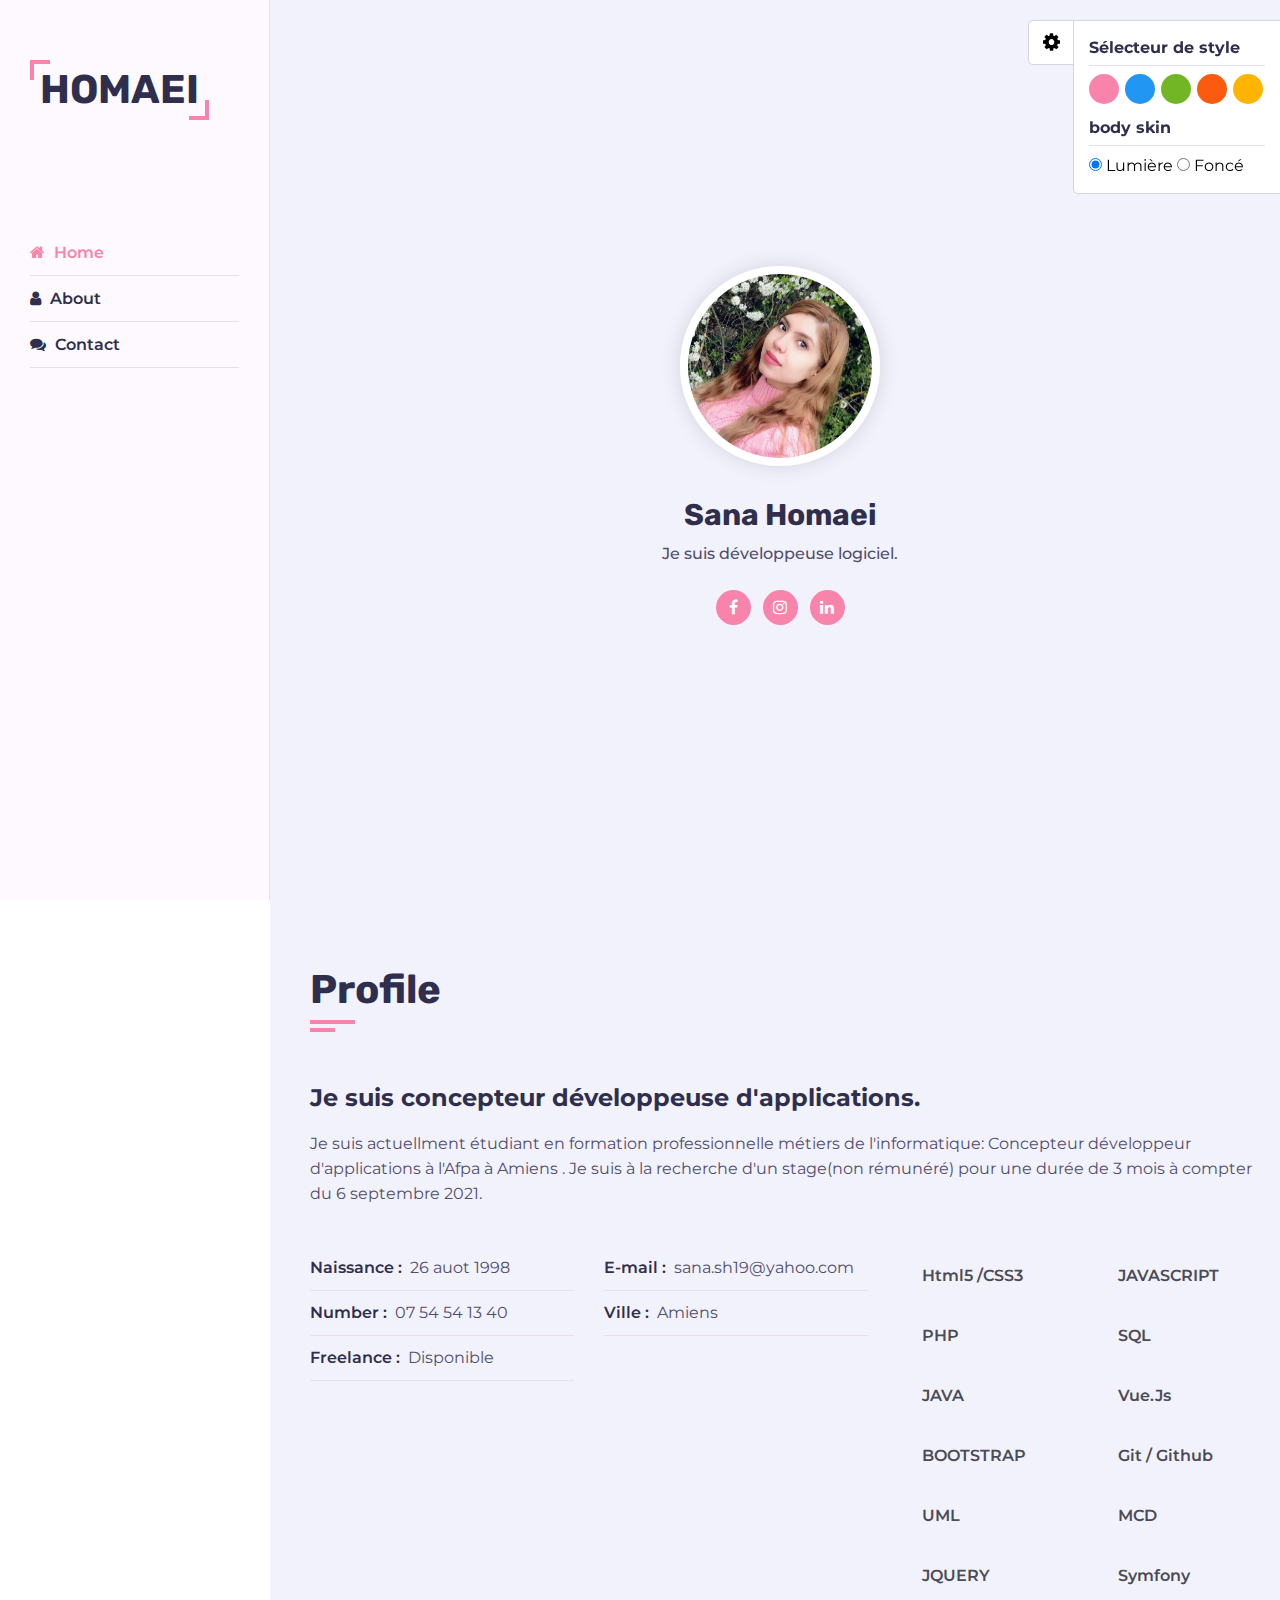
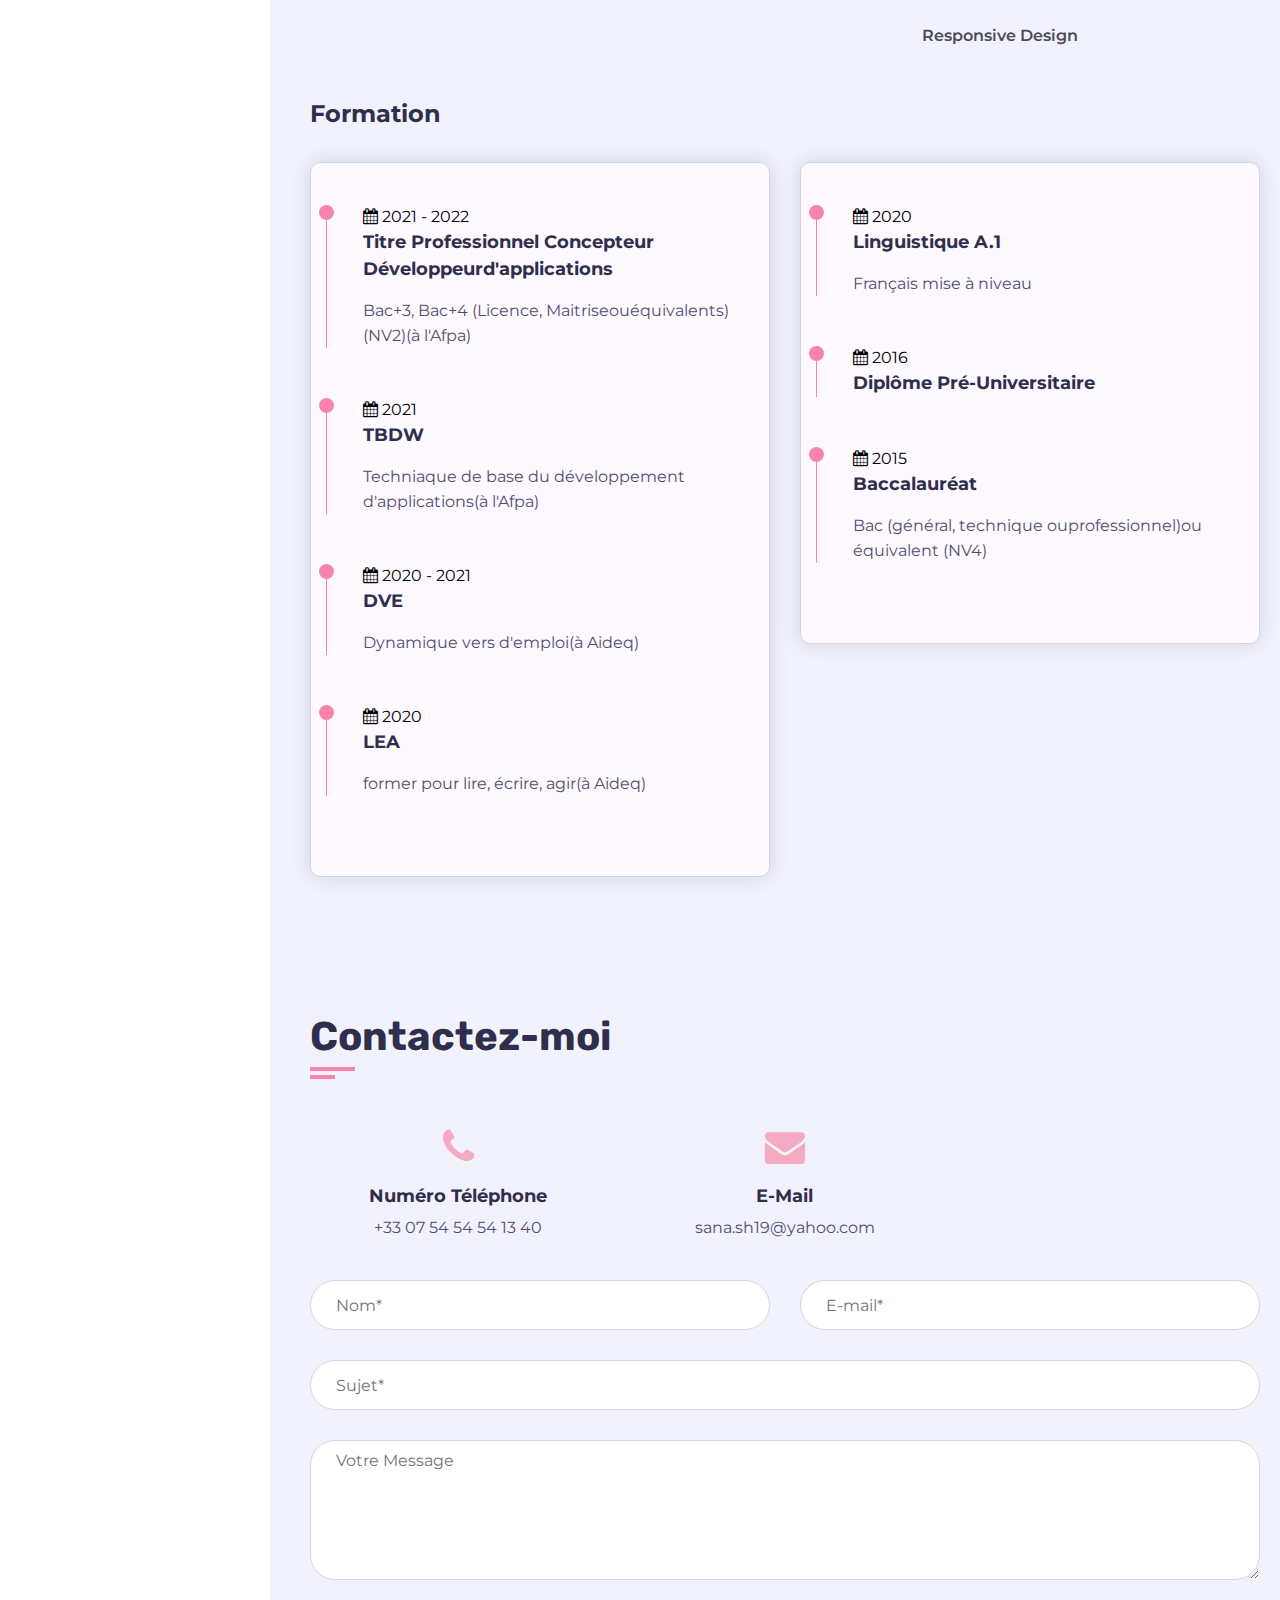
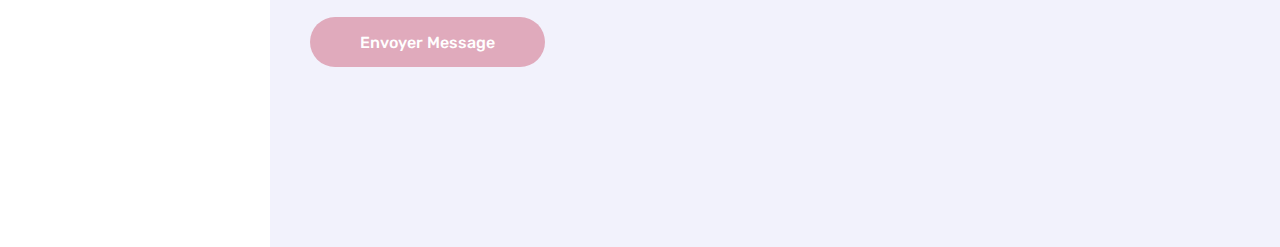
==== CV ONline 2/index.html @ bbbfe4b2 "update cv online2" ====
<!DOCTYPE html>
<html lang="fr">
  <head>
    <meta charset="UTF-8">
    <meta http-equiv="X-UA-Compatible" content="IE=edge" >
    <meta name="viewport" content="width=device-width, initial-scale=1" >

    <!-- template css files-->
    <link rel="stylesheet" href="css/style.css" type="text/css" >
    <link rel="stylesheet" href="css/colors/pink.css" type="text/css" >

     <!-- live style switchers -->
     <link rel="stylesheet" class="alternate-style" href="css/colors/pink.css" title="pink" type="text/css" disabled>
     <link rel="stylesheet" class="alternate-style" href="css/colors/blue.css" title="blue" type="text/css" disabled>
     <link rel="stylesheet" class="alternate-style" href="css/colors/green.css" title="green" type="text/css" disabled >
     <link rel="stylesheet" class="alternate-style" href="css/colors/orange.css" title="orange" type="text/css" disabled>
     <link rel="stylesheet" class="alternate-style" href="css/colors/yellow.css" title="yellow" type="text/css" disabled>
     <link rel="stylesheet" href="css/styleSwitcher.css" type="text/css" >

    <title>CV online sana homaei</title>
  </head>
  <body>
    <!--main container-->
    <div class="main-container">

      <!--Aside-->
      <div class="aside">

        <!--logo-->
        <div class="logo">
          <a href="#">HOMAEI</a>
        </div>

        <div class="nav-toggler">
          <span></span>
        </div>
        <!--navbar-->
        <ul class="nav">
          <li>
            <a href="#" class="active"><i class="fa fa-home"></i> Home</a>
          </li>
          <li>
            <a href="#"><i class="fa fa-user"></i> About</a>
          </li>
          
          
          <li>
            <a href="#"><i class="fa fa-comments"></i> contact</a>
          </li>
        </ul>
      </div>
      <!--End Aside-->
      <!-- main content -->
      <div class="main-content">
        <!--home section-->
        <section class="home section">
          <div class="container">
            <div class="intro">
              <img
                src="img/photo.sana.jpg"
                alt="profile"
                class="shadow-dark"
              />
              <h1>Sana Homaei</h1>
              <p>Je suis développeuse logiciel.</p>
              <div class="social-links">
                <a href="https://www.facebook.com/sana.hm.3150" target="_blank"  title="facebook"><i class="fa fa-facebook"></i></a>
                <a href="https://www.instagram.com/sanaaa.hm/"  target="_blank" title="instagram"><i class="fa fa-instagram"></i></a>
                <a href="http://linkedin.com/in/sana-homaei" target="_blank" title="linkdin"><i class="fa fa-linkedin"></i></a>

               

              </div>
            </div>
          </div>
        </section>
        <!--home section-->
        <!--about section-->
        <section class="about section">
          <div class="container">
            <div class="row">
              <div class="section-title padd-15">
                <h2>Profile</h2>
              </div>
            </div>
            <div class="row">
              <div class="about-content padd-15">
                <div class="row">
                  <div class="about-text padd-15">
                    <h3>Je suis concepteur développeuse d'applications.</h3>
                    <p>
                      Je suis actuellment étudiant en formation professionnelle
                      métiers de l'informatique: Concepteur développeur d'applications à l'Afpa à
                      Amiens . Je suis à la recherche d'un stage(non rémunéré)
                      pour une durée de 3 mois à compter du 6 septembre 2021.
                    </p>
                  </div>
                </div>
                <div class="row">
                  <div class="personal-info padd-15">
                    <div class="row">
                      <div class="info-item padd-15">
                        <p>Naissance : <span> 26 auot 1998</span></p>
                      </div>
                      <div class="info-item padd-15">
                        <p>E-mail : <span> sana.sh19@yahoo.com </span></p>
                      </div>
                      <div class="info-item padd-15">
                        <p>Number : <span> 07 54 54 13 40</span></p>
                      </div>
                      <div class="info-item padd-15">
                        <p>Ville : <span> Amiens</span></p>
                      </div>
                      <div class="info-item padd-15">
                        <p>Freelance : <span> Disponible</span></p>
                      </div>
                    </div>
                  </div>

                  <div class="skills padd-15">
                    <div class="row">
                      <div class="skill-item">
                        <h4>Html5 /CSS3</h4>
                      </div>
                      <div class="skill-item">
                        <h4>JAVASCRIPT</h4>
                      </div>
                      <div class="skill-item">
                        <h4>PHP</h4>
                      </div>
                      <div class="skill-item">
                        <h4>SQL</h4>
                      </div>
                      <div class="skill-item">
                        <h4>JAVA</h4>
                      </div>
                      <div class="skill-item">
                        <h4>Vue.js</h4>
                      </div>
                      <div class="skill-item">
                        <h4>BOOTSTRAP</h4>
                      </div>
                      <div class="skill-item">
                        <h4>Git / Github</h4>
                      </div>
                      <div class="skill-item">
                        <h4>UML</h4>
                      </div>
                      <div class="skill-item">
                        <h4>MCD</h4>
                      </div>
                      <div class="skill-item">
                        <h4>JQUERY</h4>
                      </div>
                      <div class="skill-item">
                        <h4>Symfony</h4>
                      </div>
                      <div class="skill-item">
                        <h4>Responsive design</h4>
                      </div>
                    </div>
                  </div>
                </div>

        <div class="row">
                  <div class="education padd-15">
                    <h3 class="title">Formation</h3>
                    <div class="row">
                      <div class="timeline-box padd-15">
                      <div class="timeline shadow-dark">
                        <!--item-->
                        <div class="timeline-item">
                        <div class="circle-dot"></div>
                        <h6 class="timeline-date"></h6>
                        <i class="fa fa-calendar"></i> 2021 - 2022
                        <h4 class="timeline-title">Titre professionnel concepteur développeurd'applications</h4>
                        <p class="timeline-text">Bac+3, Bac+4 (Licence, Maitriseouéquivalents)(NV2)(à l'Afpa)</p>
                     </div>
                     <!--end item-->
                       <!--item-->
                       <div class="timeline-item">
                        <div class="circle-dot"></div>
                        <h6 class="timeline-date"></h6>
                        <i class="fa fa-calendar"></i> 2021
                        <h4 class="timeline-title">TBDW</h4>
                        <p class="timeline-text">Techniaque de base du développement d'applications(à l'Afpa)</p>
                     </div>
                     <!--end item-->
                       <!--item-->
                       <div class="timeline-item">
                        <div class="circle-dot"></div>
                        <h6 class="timeline-date"></h6>
                        <i class="fa fa-calendar"></i> 2020 - 2021
                        <h4 class="timeline-title">DVE</h4>
                        <p class="timeline-text">Dynamique vers d'emploi(à Aideq)</p>
                     </div>
                     <!--end item-->
                       <!--item-->
                       <div class="timeline-item">
                        <div class="circle-dot"></div>
                        <h6 class="timeline-date"></h6>
                        <i class="fa fa-calendar"></i> 2020
                        <h4 class="timeline-title">LEA</h4>
                        <p class="timeline-text">former pour lire, écrire, agir(à Aideq)</p>
                     </div>
                     <!--end item-->
                    </div>
                      </div>
                    </div>
                  </div>
                  
                    <div class="education padd-15" id="add-margin">
    
                      <div class="row">
                      <div class="timeline-box padd-15">
                         <div class="timeline shadow-dark">
                        <!--item-->
                        <div class="timeline-item">
                        <div class="circle-dot"></div>
                        <h6 class="timeline-date"></h6>
                        <i class="fa fa-calendar"></i> 2020
                        <h4 class="timeline-title">Linguistique A.1</h4>
                        <p class="timeline-text">Français mise à niveau</p>
                       </div>
                     <!--end item-->
                       <!--item-->
                       <div class="timeline-item">
                        <div class="circle-dot"></div>
                        <h6 class="timeline-date"></h6>
                        <i class="fa fa-calendar"></i> 2016
                        <h4 class="timeline-title">Diplôme Pré-universitaire</h4>
                        
                       </div>
                     <!--end item-->
                       <!--item-->
                       <div class="timeline-item">
                        <div class="circle-dot"></div>
                        <h6 class="timeline-date"></h6>
                        <i class="fa fa-calendar"></i> 2015
                        <h4 class="timeline-title">Baccalauréat</h4>
                        <p class="timeline-text">Bac (général, technique ouprofessionnel)ou équivalent (NV4)</p>
                       </div>
                     <!--end item-->
                         </div>
                     
                      </div>
                  </div>
                  </div>

        </div>
         
        </section>
        <!--about section end-->
        <!--contact section-->
        <section class="contact section">
          <div class="container">
            <div class="row">
              <div class="section-title padd-15">
                <h2>Contactez-moi</h2>
              </div>
            </div>
            <div class="row">
              <!--contact-info-item -->
              <div class="contact-info-item padd-15">
                <div class="icon"><i class="fa fa-phone"></i></div>
                <h4>Numéro téléphone</h4>
                <p>+33 07 54 54 54 13 40</p>
              </div> 
              <!--contact-info-item end-->
              <!--contact-info-item -->
              
              <div class="contact-info-item padd-15">
                <div class="icon"><i class="fa fa-envelope"></i></div>
                <h4>E-mail</h4>
                <p>sana.sh19@yahoo.com</p>
              </div> 
              <!--contact-info-item end-->
            </div>
            <!--contact form-->
              <div class="row">
                <form class="contact-form padd-15">
                  <div class="row">
                    <div class="form-item col-6 padd-15">
                      <div class="form-group">
                        <input type="text" class="form-control" placeholder="Nom*"> 
                     </div>
                  </div>
                  <div class="form-item col-6 padd-15">
                    <div class="form-group">
                      <input type="text" class="form-control" placeholder="E-mail*"> 
                   </div>
                </div>
                  </div>
                  <div class="row"> 
                    <div class="form-item col-12 padd-15">
                      <div class="form-group">
                        <input type="text" class="form-control" placeholder="Sujet*"> 
                     </div>
                  </div>
                </div>
                  <div class="row"> 
                    <div class="form-item col-12 padd-15">
                      <div class="form-group">
                        <textarea class="form-control" placeholder="Votre Message"></textarea>
                     </div>
                  </div>
                </div>
                <div class="row"> 
                  <div class="col-12 padd-15">
                    <button type="submit" class="btn">Envoyer Message</button>
                  </div>
                </div>
              </form>
           </div>
            <!--contact form end-->
          </div>

  </section>
         <!--contact section end-->

      </div>
      <!-- main content end -->

    </div>
    <!--main container-->

    <!-- live style switcher  -->
    <div class="style-switcher">
      <div class="toggle-style-switcher">
        <i class="fa fa-cog fa-spin"></i>
      </div>
      <h5>Sélecteur de style </h5>
        <ul>
          <li> <a href="javascript:void(0); " title="rose" style="background-color: rgb(248, 132, 171);" onclick="setActiveStyle('pink')"></a></li>
          <li> <a href="javascript:void(0);" title="bleu" style="background-color: #2196f3" onclick="setActiveStyle('blue');"></a></li>
          <li> <a href="javascript:void(0);" title="vert" style="background-color: #72b626" onclick="setActiveStyle('green')"></a></li>
          <li> <a href="javascript:void(0);" title="orange" style="background-color: #fa5b0f" onclick="setActiveStyle('orange')"></a></li>
          <li> <a href="javascript:void(0);" title="jaune" style="background-color: #ffb400" onclick="setActiveStyle('yellow')"></a></li>
        </ul>

        <h5>body skin</h5>
        <label>
          <input type="radio" class="body-skin" name="body-style" value="Light" checked="true">
          Lumière
        </label>

        <label>
          <input type="radio" class="body-skin" name="body-style"  value="dark">
          Foncé
        </label>
    </div>
    <!-- live style switcher end -->
  



    <!-- template JAVASCRIPT -->
    <script src="js/script.js"></script>

    <!-- live style js  -->
    <script src="js/styleSwitcher.js"></script>

  </body>
</html>
---- CV ONline 2/css/style.css ----
/*font awesome*/
@import url("https://stackpath.bootstrapcdn.com/font-awesome/4.7.0/css/font-awesome.min.css");
/*google font*/
@import url("https://fonts.googleapis.com/css?family=Montserrat:400,500,600,700&display=swap");
@import url("https://fonts.googleapis.com/css?family=Rubik:500,700,900&display=swap");

/* Gneneralstyle */
body {
  margin: 0;
  line-height: 1.5;
  font-size: 16px;
  font-family: "Montserrat", sans-serif;
  font-weight: 400;
}

* {
  margin: 0;
  padding: 0;
  outline: none;
  text-decoration: none;
  box-sizing: border-box;
}

::before,
::after {
  box-sizing: border-box;
}

input,
textarea,
select {
  font-family: "Montserrat", sans-serif;
}

.section {
  background-color: #f2f2fc;
  min-height: 100vh;
  display: block;
  padding: 0 30px;
}
.section .container {
  padding-top: 60px;
  padding-bottom: 70px;
  margin-left: 10px;
}
.section-title {
  flex: 0 0 100%;
  -ms-flex: 0 0 100%;
  max-width: 100%;
  margin-bottom: 60px;
}
.section-title h2 {
  font-size: 40px;
  color: #302e4d;
  font-family: "Rubik", sans-serif;
  font-weight: 700;
  margin: 0;
  position: relative;
}
.section-title h2::before {
  content: "";
  height: 4px;
  width: 45px;
  position: absolute;
  top: 100%;
  left: 0;
  margin-bottom: -8px;
}
.section-title h2::after {
  content: "";
  height: 4px;
  width: 25px;
  position: absolute;
  top: 100%;
  left: 0;
  margin-top: 8px;
}
.row {
  display: -ms-flexbox;
  display: flex;
  -ms-flex-wrap: wrap;
  flex-wrap: wrap;
  margin-right: -15px;
  margin-left: -15px;
  position: relative;
}

.padd-15 {
  padding-right: 15px;
  padding-left: 15px;
}
.main-content {
  padding-left: 270px;
}
.container {
  max-width: 1100px;
  width: 100%;
  margin: auto;
}
.shadow-dark {
  -webkit-box-shadow: 0 0 20px rgb(48, 46, 77, 0.15);
  box-shadow: 0 0 20px rgb(48, 46, 77, 0.15);
}
.hidden {
  display: none !important;
}
/* Aside */
.aside {
  width: 270px;
  background-color: #fdf9ff;
  position: fixed;
  height: 100%;
  left: 0;
  top: 0;
  z-index: 10;
  border-right: 1px solid #e8dfec;
  padding: 30px;
}

.aside .logo {
  padding: 30px 0;
}
.aside .nav-toggler {
  height: 40px;
  width: 45px;
  border: 1px solid #d4d4e3;
  cursor: pointer;
  position: fixed;
  left: 300px;
  top: 30px;
  z-index: 11;
  border-radius: 5px;
  background-color: #fdf9ff;
  /*display: flex;
   display: -ms-flexbox;*/
  display: none;
  -ms-flex-align: center;
  align-items: center;
  -ms-flex-pack: center;
  justify-content: center;
}
.aside .nav-toggler span {
  height: 2px;
  width: 18px;
  display: inline-block;
  position: relative;
}
.aside .nav-toggler span::after {
  content: "";
  height: 2px;
  width: 18px;
  position: absolute;
  top: -6px;
  left: 0;
}

.aside .nav-toggler span::before {
  content: "";
  height: 2px;
  width: 18px;
  position: absolute;
  top: 6px;
  left: 0;
}
.aside .nav {
  list-style: none;
  margin: 80px 0;
}

.aside .logo a {
  font-size: 40px;
  color: #302e4d;
  font-family: "Rubik", sans-serif;
  font-weight: 700;
  text-decoration: none;
  display: inline-block;

  position: relative;
  padding: 0 10px;
}
.aside .logo a::before {
  content: "";
  height: 20px;
  width: 20px;

  position: absolute;
  top: 0;
  left: 0;
}

.aside .logo a::after {
  content: "";
  height: 20px;
  width: 20px;
  position: absolute;
  bottom: 0;
  right: 0;
}

.aside .nav li {
  display: block;
}

.aside .nav li a {
  font-size: 16px;
  font-weight: 600;
  color: #302e4d;
  text-decoration: none;
  line-height: 45px;
  display: block;
  border-bottom: 1px solid #e8dfec;
  -webkit-transition: all 0.3s ease;
  transition: all 0.3s ease;
  text-transform: capitalize;
}

.aside .nav li a:not(.active):hover {
  padding-left: 5px;
}
.aside .nav li a .fa {
  margin-right: 5px;
}

/* Home */
.home {
  min-height: 100vh;
  display: flex;
  display: -ms-flexbox;
}
.home .intro {
  text-align: center;
}
.home .intro img {
  height: 200px;
  width: 200px;
  border-radius: 50%;
  display: inline-block;
  border: 8px solid #ffff;
}
.home .intro h1 {
  color: #302e4d;
  font-family: "Rubik", sans-serif;
  font-weight: 700;
  font-size: 30px;
  margin: 20px 0 5px;
}
.home .intro p {
  font-size: 16px;
  font-weight: 500;
  margin: 0;
  line-height: 22px;
  color: #504e70;
}
.home .intro .social-links {
  margin-top: 25px;
}
.home .intro .social-links a {
  height: 35px;
  width: 35px;
  display: inline-block;
  text-align: center;
  line-height: 35px;
  color: #ffff;
  margin: 0 4px;
  border-radius: 50%;
  text-decoration: none;
  -webkit-transition: all 0.3s ease;
  transition: all 0.3s ease;
}
.home .intro .social-links a:hover {
  -webkit-transform: scale(1.1);
  transform: scale(1.1);
}
/*about section*/
.about .about-content {
  -ms-flex: 0 0 100%;
  flex: 0 0 100%;
  max-width: 100%;
}
.about .about-content .about-text {
  /*background: blue;*/
  -ms-flex: 0 0 100%;
  flex: 0 0 100%;
  max-width: 100%;
}
.about .about-content .about-text h3 {
  font-size: 24px;
  margin-bottom: 15px;
  font-weight: 700;
  color: #302e4d;
}
.about .about-content .about-text p {
  font-size: 16px;
  line-height: 25px;
  color: #504e70;
  margin: 0;
}
.about .about-content .personal-info {
  -ms-flex: 0 0 60%;
  flex: 0 0 60%;
  max-width: 60%;
  margin-top: 40px;
}
.about .about-content .personal-info .info-item {
  -ms-flex: 0 0 50%;
  flex: 0 0 50%;
  max-width: 50%;
}
.about .about-content .personal-info .info-item p {
  font-weight: 600;
  padding: 10px 0;
  font-size: 16px;
  color: #302e4d;
  margin: 0;
  border-bottom: 1px solid #e8dfec;
}
.about .about-content .personal-info .info-item p span {
  font-weight: 400;
  color: #504e70;
  margin-left: 4px;
  display: inline-block;
}

.about .about-content .skills {
  -ms-flex: 0 0 40%;
  flex: 0 0 40%;
  max-width: 40%;
  margin-top: 40px;
}
.about .about-content .skills .skill-item {
  -ms-flex: 0 0 40%;
  flex: 0 0 40%;
  max-width: 40%;
  margin-left: 10%;
}
.about .about-content .skills .skill-item h4 {
  line-height: 40px;
  font-weight: 600;
  padding: 10px 0;
  font-size: 16px;
  color: #4b4a57;
  text-transform: capitalize;
  margin: 0;
}

.about .about-content .education {
  -ms-flex: 0 0 50%;
  flex: 0 0 50%;
  max-width: 50%;
  margin-top: 30px;
}

.about .about-content .educationn {
  -ms-flex: 0 0 50%;
  flex: 0 0 50%;
  max-width: 50%;
  margin-top: 30px;
}
.about .about-content .title {
  font-size: 24px;
  margin-bottom: 30px;
  font-weight: 700;
  color: #302e4d;
}
.about .about-content .timeline-box {
  -ms-flex: 0 0 100%;
  flex: 0 0 100%;
  max-width: 100%;
}

.about .about-content .timeline {
  background-color: #fdf9ff;
  padding: 30px 15px;
  border: 1px solid #d4d4e3;
  border-radius: 10px;
  width: 100%;
  position: relative;
}
.about .about-content .timeline .timeline-item {
  position: relative;
  padding-left: 37px;
  margin-bottom: 50px;
}
.about .about-content .timeline .timeline-item:last-child {
  padding-bottom: 0px;
}
.about .about-content .timeline .timeline-item::before {
  content: "";
  width: 1px;
  position: absolute;
  height: 100%;
  left: 0;
  top: 0;
}

.about .about-content .timeline .circle-dot {
  position: absolute;
  left: 0;
  top: 5;
  height: 15px;
  width: 15px;
  left: -7px;
  border-radius: 50%;
}

.about .about-content .timeline .timeline-date {
  font-size: 14px;
  font-weight: 400;
  margin-bottom: 12px;
  color: #504e70;
}

.about .about-content .timeline .timeline-date .f {
  margin-right: 5px;
}

.about .about-content .timeline .timeline-title {
  font-weight: 700;
  font-size: 18px;
  margin-bottom: 15px;
  text-transform: capitalize;
  color: #302e4d;
}

.about .about-content .timeline .timeline-text {
  font-size: 16px;
  line-height: 25px;
  color: #504e70;
  margin: 0;
}
#add-margin {
  margin-top: 96px;
}

/*contact*/

.contact .contact-info-item {
  -ms-flex: 0 0 33.33%;
  flex: 0 0 33.33%;
  max-width: 33.33%;
  text-align: center;
  margin-bottom: 40px;
}
.contact .contact-info-item .icon {
  display: inline-block;
}

.contact .contact-info-item .icon .fa {
  font-size: 40px;
}

.contact .contact-info-item h4 {
  font-size: 18px;
  font-weight: 700;
  color: #302e4d;
  text-transform: capitalize;
  margin: 15px 0 5px;
}

.contact .contact-info-item p {
  font-size: 16px;
  line-height: 25px;
  color: #504e70;
  margin: 0;
  font-weight: 400;
}

.contact .contact-form {
  -ms-flex: 0 0 100%;
  flex: 0 0 100%;
  max-width: 100%;
}

.contact .contact-form .col-6 {
  -ms-flex: 0 0 50%;
  flex: 0 0 50%;
  max-width: 50%;
}

.contact .contact-form .col-12 {
  -ms-flex: 0 0 100%;
  flex: 0 0 100%;
  max-width: 100%;
}
.contact .contact-form .form-item {
  margin-bottom: 30px;
}
.contact .contact-form .form-item .form-control {
  width: 100%;
  height: 50px;
  border-radius: 25px;
  border: 1px solid #d4d4e3;
  padding: 10px 25px;
  font-size: 16px;
  color: #504e70;
  transition: all 0.3s ease;
}
.contact .contact-form .form-item .form-control:focus {
  -webkit-box-shadow: 0 0 20px rgb(48, 46, 77, 0.15);
  box-shadow: 0 0 20px rgb(48, 46, 77, 0.15);
}
.contact .contact-form .form-item textarea.form-control {
  height: 140px;
}

.contact .contact-form .btn {
  height: 50px;
  padding: 0 50px;
}

/*buttoooooooooooooon*/
.btn {
  font-size: 16px;
  font-family: "Rubik", sans-serif;
  font-weight: 500;
  padding: 12px 35px;
  color: #ffff;
  border-radius: 40px;
  -webkit-transition: all 0.3s ease;
  transition: all 0.3s ease;
  display: inline-block;
  white-space: nowrap;
  border: none;
  cursor: pointer;
}
.btn:hover {
  transform: scale(1.1);
  -webkit-transform: scale(1.1);
}

/* Dark Body */

body.dark .section {
  background-color: #151515;
}
body.dark .about .about-content .timeline,
body.dark .aside {
  background-color: #222222;
}
body.dark .fa .fa-calendar i,
body.dark .about-content .padd-15 p,
body.dark .about-text .padd-15 p,
body.dark .contact .contact-info-item p,
body.dark .contact .contact-info-item h4,
body.dark  .timeline-item:last-child,
body.dark .about-content .timeline .timeline-title,
body.dark .about .about-content .title,
body.dark.about-text .padd-15 p,
body.dark .about-content .skills .skill-item h4,
body.dark .about .about-content .personal-info .info-item p,
body.dark .about .about-content .about-text h3,
body.dark .section-title h2,
body.dark .home .intro h1,
body.dark .aside .logo a,
body.dark .aside .nav li a {
  color: #ffffff;

}

body.dark .fa .fa-calendar i,
body.dark  .timeline-item:last-child,
body.dark .about .about-content .timeline .timeline-text,
body.dark .about-content .timeline .timeline-date,
body.dark .about-text .padd-15 p,
body.dark .about-content .skills .skill-item ,
body.dark .about .about-content .personal-info .info-item p span,
body.dark .about .about-content .about-tex p,
body.dark .home .intro p{
   color: #e9e9e9;
}

body.dark .about .about-content .timeline,
body.dark .about .about-content .personal-info .info-item p,
body.dark .aside .nav li a {
  border-color: #393939;
}

/*Responsive*/

@media (max-width: 1199px){
  /* .aside{
    left: 270px;
  }
  .main-content{
    padding-left: 0;
  } */
  .about .about-content .personal-info .info-item p span{
    display: block;
    margin-left: 0;
  }

}

@media (max-width: 575px) {
  .contact .contact-info-item {
    -ms-flex: 0 0 100%;
    flex: 0 0 100%;
    max-width: 100%;
  }
  
}
---- CV ONline 2/css/colors/pink.css ----
.aside .logo a::before {
  border-top: 4px solid rgb(248, 132, 171);
  border-left: 4px solid rgb(248, 132, 171);
}

.aside .logo a::after {
  border-right: 4px solid rgb(248, 132, 171);
  border-bottom: 4px solid rgb(248, 132, 171);
}

button.active .icon .fa .contact-info-item .contact,
.about .about-content .about-text h3 span,
body .dark .aside .nav li a:hover,
body .dark .aside .nav li a.active,
.aside .nav li a:hover,
.aside .nav li a.active {
  color: rgb(248, 132, 171);
}

.about .about-content .timeline .circle-dot,
.about .about-content .timeline-item::before,
.section-title h2::after,
.section-title h2::before,
.aside .nav-toggler span,
.aside .nav-toggler span::before,
.aside .nav-toggler span::after,
.home .intro .social-links a {
  background-color: rgb(248, 132, 171);
}

.contact .contact-info-item .icon .fa {
  color: rgb(245, 170, 195);
}

.btn {
  background-color: rgb(224, 170, 188);
}
---- CV ONline 2/css/colors/pink.css ----
.aside .logo a::before {
  border-top: 4px solid rgb(248, 132, 171);
  border-left: 4px solid rgb(248, 132, 171);
}

.aside .logo a::after {
  border-right: 4px solid rgb(248, 132, 171);
  border-bottom: 4px solid rgb(248, 132, 171);
}

button.active .icon .fa .contact-info-item .contact,
.about .about-content .about-text h3 span,
body .dark .aside .nav li a:hover,
body .dark .aside .nav li a.active,
.aside .nav li a:hover,
.aside .nav li a.active {
  color: rgb(248, 132, 171);
}

.about .about-content .timeline .circle-dot,
.about .about-content .timeline-item::before,
.section-title h2::after,
.section-title h2::before,
.aside .nav-toggler span,
.aside .nav-toggler span::before,
.aside .nav-toggler span::after,
.home .intro .social-links a {
  background-color: rgb(248, 132, 171);
}

.contact .contact-info-item .icon .fa {
  color: rgb(245, 170, 195);
}

.btn {
  background-color: rgb(224, 170, 188);
}
---- CV ONline 2/css/colors/blue.css ----
.aside .logo a::before {
    border-top: 4px solid #2196f3;
    border-left: 4px solid #2196f3;
  }

  .aside .logo a::after {
    border-right: 4px solid #2196f3;
    border-bottom: 4px solid #2196f3;
  }
  
  button.active .icon .fa .contact-info-item .contact,
  body .dark .aside .nav li a:hover,
  body .dark .aside .nav li a.active,
  .about .about-content .about-text h3 span,
  .aside .nav li a:hover,
  .aside .nav li a.active {
    color: #2196f3;
  }
  
  .about .about-content .timeline .circle-dot,
  .about .about-content .timeline-item::before,
  .section-title h2::after,
  .section-title h2::before,
  .aside .nav-toggler span,
  .aside .nav-toggler span::before,
  .aside .nav-toggler span::after,
  .home .intro .social-links a {
    background-color:#2196f3;
  }
  
  .contact .contact-info-item .icon .fa {
    color: #2196f3;
  }
  
  .btn {
    background-color:#2196f3;
  }
---- CV ONline 2/css/colors/green.css ----
.aside .logo a::before {
    border-top: 4px solid #72b626;
    border-left: 4px solid #72b626;
  }
  .aside .logo a::after {
    border-right: 4px solid #72b626;
    border-bottom: 4px solid #72b626;
  }
  
  button.active .icon .fa .contact-info-item .contact,
  body .dark .aside .nav li a:hover,
  body .dark .aside .nav li a.active,
  .about .about-content .about-text h3 span,
  .aside .nav li a:hover,
  .aside .nav li a.active {
    color: #72b626;
  }
  
  .about .about-content .timeline .circle-dot,
  .about .about-content .timeline-item::before,
  .section-title h2::after,
  .section-title h2::before,
  .aside .nav-toggler span,
  .aside .nav-toggler span::before,
  .aside .nav-toggler span::after,
  .home .intro .social-links a {
    background-color:#72b626;
  }
  
  .contact .contact-info-item .icon .fa {
    color: #72b626;
  }
  
  .btn {
    background-color:#72b626;
  }
---- CV ONline 2/css/colors/orange.css ----
.aside .logo a::before {
    border-top: 4px solid #fa5b0f;
    border-left: 4px solid #fa5b0f;
  }
  .aside .logo a::after {
    border-right: 4px solid #fa5b0f;
    border-bottom: 4px solid #fa5b0f;
  }
  
  button.active .icon .fa .contact-info-item .contact,
  body .dark .aside .nav li a:hover,
  body .dark .aside .nav li a.active,
  .about .about-content .about-text h3 span,
  .aside .nav li a:hover,
  .aside .nav li a.active {
    color: #fa5b0f;
  }
  
  .about .about-content .timeline .circle-dot,
  .about .about-content .timeline-item::before,
  .section-title h2::after,
  .section-title h2::before,
  .aside .nav-toggler span,
  .aside .nav-toggler span::before,
  .aside .nav-toggler span::after,
  .home .intro .social-links a {
    background-color:#fa5b0f;
  }
  
  .contact .contact-info-item .icon .fa {
    color: #fa5b0f;
  }
  
  .btn {
    background-color:#fa5b0f;
  }
---- CV ONline 2/css/colors/yellow.css ----
.aside .logo a::before {
    border-top: 4px solid #ffb400;
    border-left: 4px solid #ffb400;
  }
  .aside .logo a::after {
    border-right: 4px solid #ffb400;
    border-bottom: 4px solid #ffb400;
  }

  button.active .icon .fa .contact-info-item .contact,
  body .dark .aside .nav li a:hover,
  body .dark .aside .nav li a.active,
  .about .about-content .about-text h3 span,
  .aside .nav li a:hover,
  .aside .nav li a.active {
    color: #ffb400;
  }
  
  .about .about-content .timeline .circle-dot,
  .about .about-content .timeline-item::before,
  .section-title h2::after,
  .section-title h2::before,
  .aside .nav-toggler span,
  .aside .nav-toggler span::before,
  .aside .nav-toggler span::after,
  .home .intro .social-links a {
    background-color:#ffb400;
  }
  
  .contact .contact-info-item .icon .fa {
    color: #ffb400;
  }
  
  .btn {
    background-color:#ffb400;
  }
---- CV ONline 2/css/styleSwitcher.css ----
.style-switcher {
    position: fixed;
    top: 20px;
    right: 0;
    z-index: 10;
    background-color: #ffffff;
    padding: 15px;
    border: 1px solid #d4d4e3;
    border-right: none;
    border-radius: 0 0 0 5px;
    /* -webkit-transform: translateX(100%);
    transform: translateX(100%); */
    -webkit-transition: all 0.3s ease;
    transition: all 0.3s ease;

}

.style-switcher .open {
    -webkit-transform: translateX(0%);
    transform: translateX(0%);

}

.style-switcher h5 {
    font-size: 16px;
    color: #302e4d;
    margin-top: 0;
    margin-bottom: 8px;
    padding-bottom: 5px;
    border-bottom: 1px solid #e8dfec;
}

.style-switcher ul {
    margin: 0;
    padding: 0;
    display: block;
    margin-bottom: 5px;
    list-style: none;
}

.style-switcher ul li {
    display: inline-block;
}

.style-switcher ul li a {
    height: 30px;
    width: 30px;
    display: block;
    border-radius: 50%;
    cursor: pointer;
    text-decoration: none;
    margin-right: 2px;
}

.style-switcher .toggle-style-switcher {
    position: absolute;
    height: 45px;
    width: 45px;
    background: #ffffff;
    left: -46px;
    top: -1px;
    border: 1px solid #d4d4e3;
    border-right: none;
    text-align: center;
    cursor: pointer;
    border-radius: 5px 0 0 5px;
}

.style-switcher .toggle-style-switcher .fa {
    font-size: 20px;
    line-height: 43px;

}
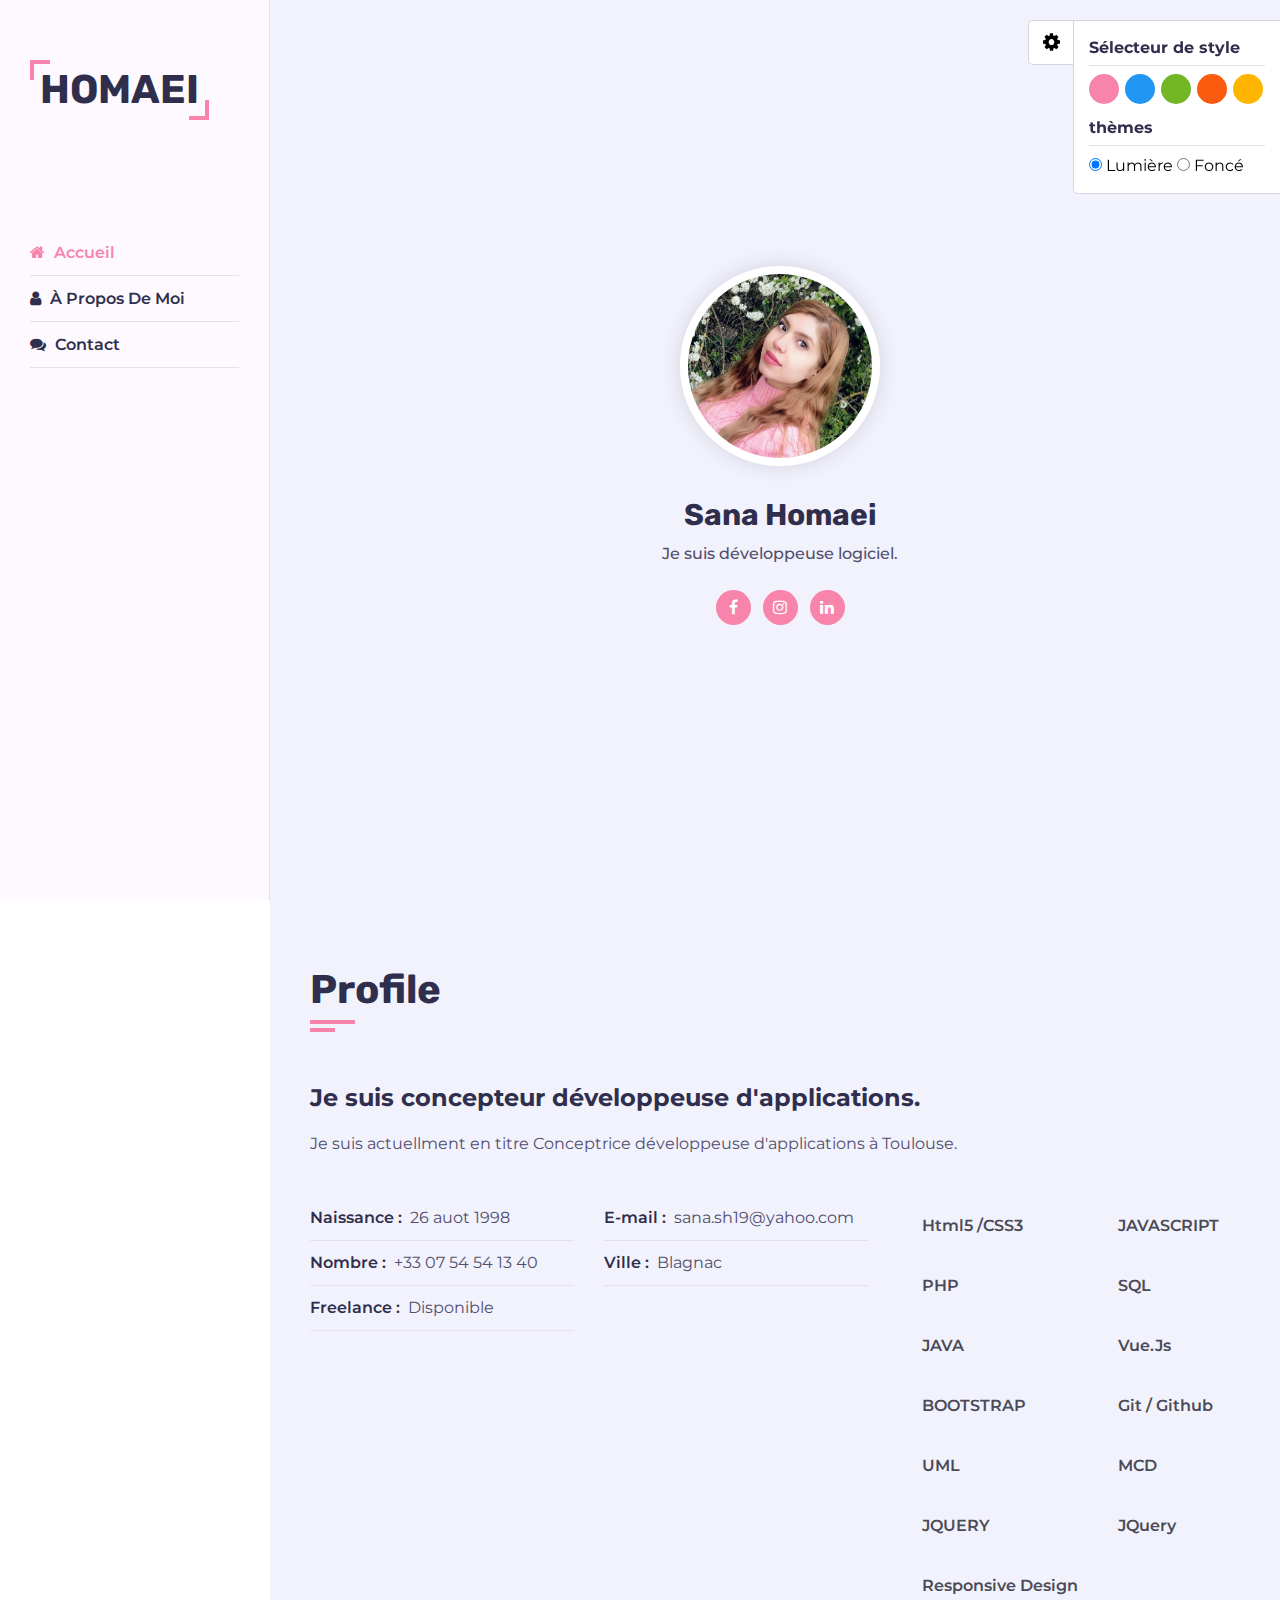
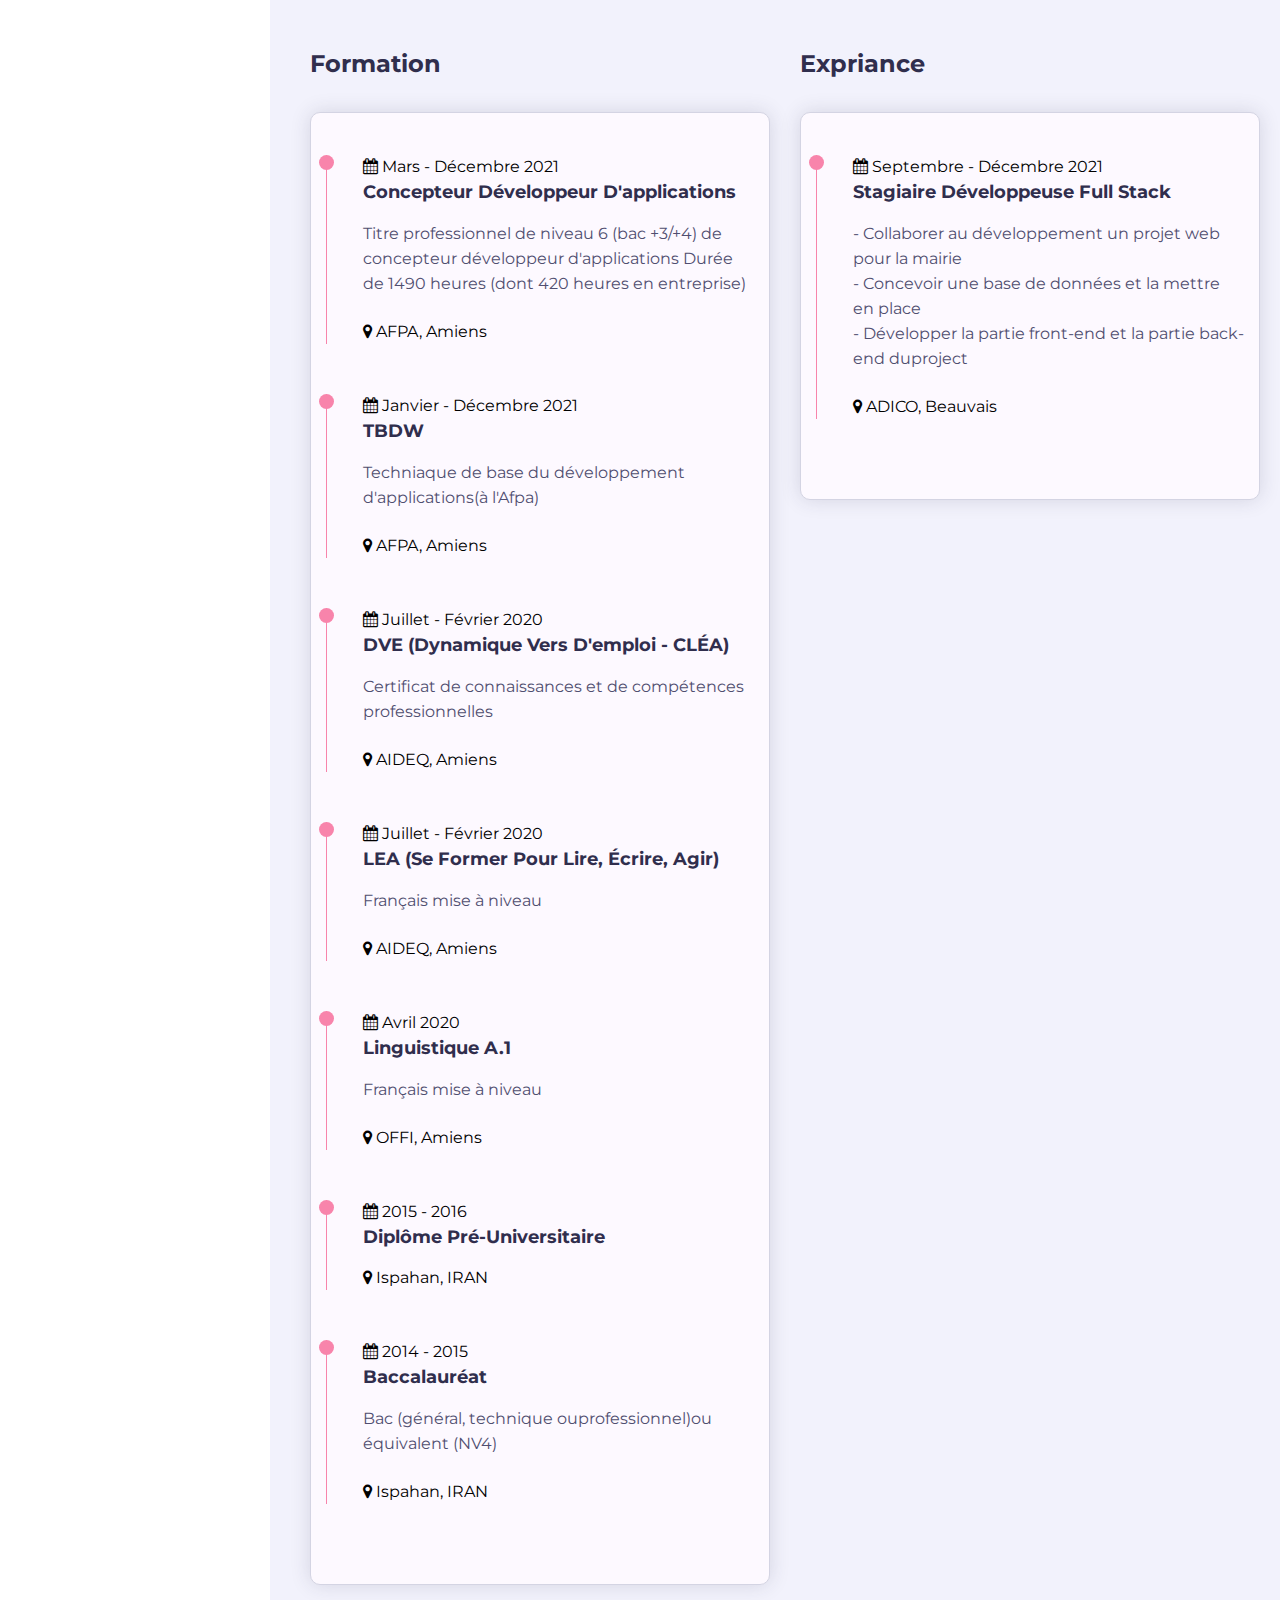
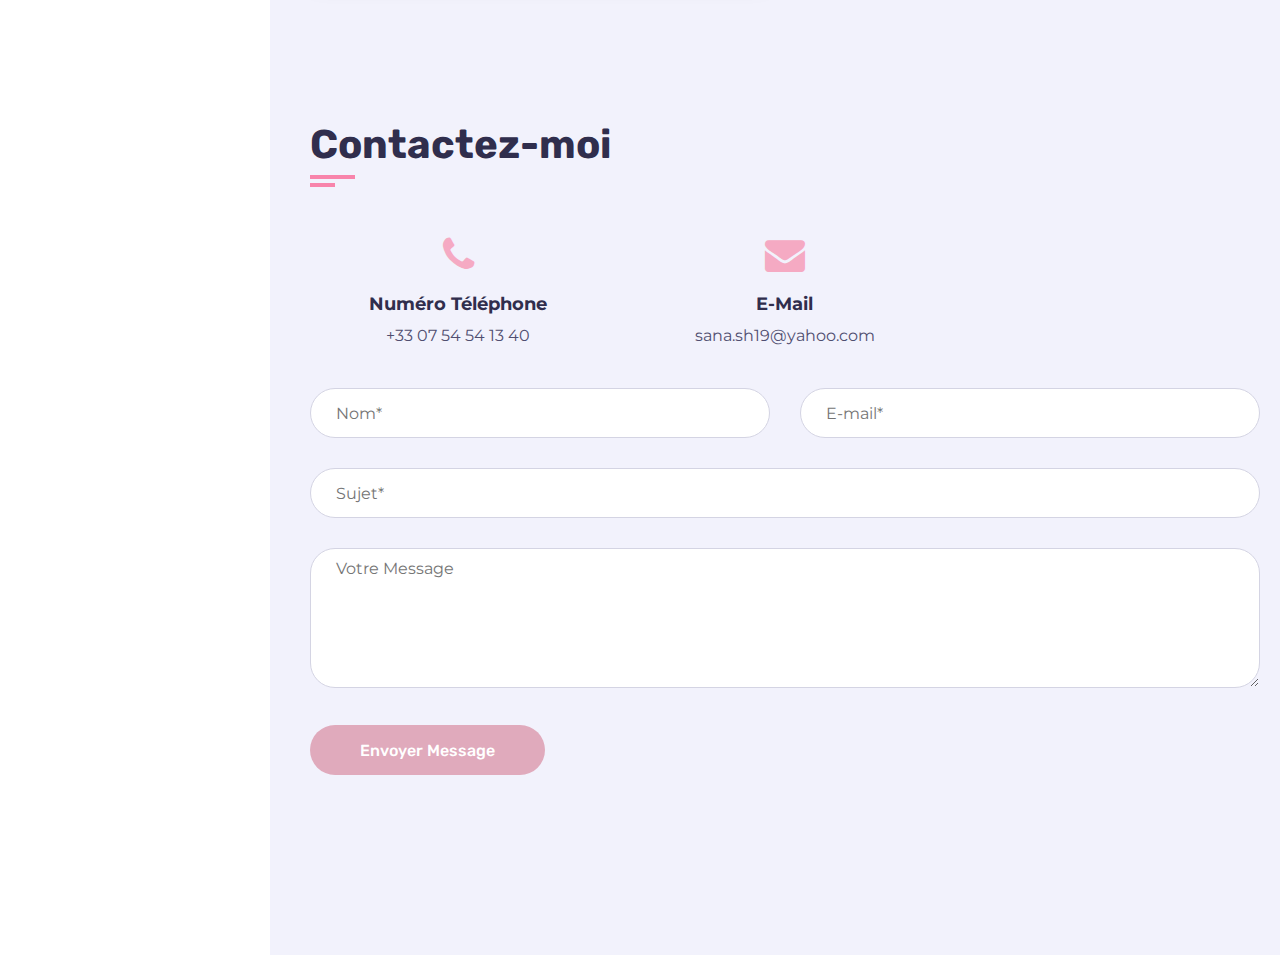
==== commit bf0a9fa9: "upadte CV en ligne" ====
--- a/CV ONline 2/index.html
+++ b/CV ONline 2/index.html
@@ -37,10 +37,10 @@
         <!--navbar-->
         <ul class="nav">
           <li>
-            <a href="#" class="active"><i class="fa fa-home"></i> Home</a>
+            <a href="#" class="active"><i class="fa fa-home"></i> Accueil</a>
           </li>
           <li>
-            <a href="#"><i class="fa fa-user"></i> About</a>
+            <a href="#"><i class="fa fa-user"></i> À propos de moi </a>
           </li>
           
           
@@ -89,10 +89,8 @@
                   <div class="about-text padd-15">
                     <h3>Je suis concepteur développeuse d'applications.</h3>
                     <p>
-                      Je suis actuellment étudiant en formation professionnelle
-                      métiers de l'informatique: Concepteur développeur d'applications à l'Afpa à
-                      Amiens . Je suis à la recherche d'un stage(non rémunéré)
-                      pour une durée de 3 mois à compter du 6 septembre 2021.
+                      Je suis actuellment en titre Conceptrice développeuse d'applications à
+                      Toulouse.
                     </p>
                   </div>
                 </div>
@@ -106,10 +104,10 @@
                         <p>E-mail : <span> sana.sh19@yahoo.com </span></p>
                       </div>
                       <div class="info-item padd-15">
-                        <p>Number : <span> 07 54 54 13 40</span></p>
-                      </div>
-                      <div class="info-item padd-15">
-                        <p>Ville : <span> Amiens</span></p>
+                        <p>Nombre : <span>+33 07 54 54 13 40</span></p>
+                      </div>
+                      <div class="info-item padd-15">
+                        <p>Ville : <span> Blagnac</span></p>
                       </div>
                       <div class="info-item padd-15">
                         <p>Freelance : <span> Disponible</span></p>
@@ -153,7 +151,7 @@
                         <h4>JQUERY</h4>
                       </div>
                       <div class="skill-item">
-                        <h4>Symfony</h4>
+                        <h4>jQuery</h4>
                       </div>
                       <div class="skill-item">
                         <h4>Responsive design</h4>
@@ -172,73 +170,95 @@
                         <div class="timeline-item">
                         <div class="circle-dot"></div>
                         <h6 class="timeline-date"></h6>
-                        <i class="fa fa-calendar"></i> 2021 - 2022
-                        <h4 class="timeline-title">Titre professionnel concepteur développeurd'applications</h4>
-                        <p class="timeline-text">Bac+3, Bac+4 (Licence, Maitriseouéquivalents)(NV2)(à l'Afpa)</p>
+                        <i class="fa fa-calendar"></i> Mars - Décembre 2021
+                        <h4 class="timeline-title">Concepteur développeur d'applications</h4>
+                        <p class="timeline-text">Titre professionnel de niveau 6 (bac +3/+4) de concepteur développeur d'applications Durée de 1490 heures (dont 420 heures en entreprise)</p>
+                        <br>
+                        <i class="fa fa-map-marker mt-3"></i> AFPA, Amiens
                      </div>
                      <!--end item-->
                        <!--item-->
                        <div class="timeline-item">
                         <div class="circle-dot"></div>
                         <h6 class="timeline-date"></h6>
-                        <i class="fa fa-calendar"></i> 2021
+                        <i class="fa fa-calendar"></i> Janvier - Décembre 2021
                         <h4 class="timeline-title">TBDW</h4>
                         <p class="timeline-text">Techniaque de base du développement d'applications(à l'Afpa)</p>
+                        <br>
+                        <i class="fa fa-map-marker mt-3"></i> AFPA, Amiens
                      </div>
                      <!--end item-->
                        <!--item-->
                        <div class="timeline-item">
                         <div class="circle-dot"></div>
                         <h6 class="timeline-date"></h6>
-                        <i class="fa fa-calendar"></i> 2020 - 2021
-                        <h4 class="timeline-title">DVE</h4>
-                        <p class="timeline-text">Dynamique vers d'emploi(à Aideq)</p>
+                        <i class="fa fa-calendar"></i> Juillet - Février 2020
+                        <h4 class="timeline-title">DVE (Dynamique vers d'emploi - CLÉA)</h4>
+                        <p class="timeline-text">Certificat de connaissances et de compétences professionnelles</p>
+                        <br>
+                          <i class="fa fa-map-marker mt-3"></i> AIDEQ, Amiens
                      </div>
                      <!--end item-->
                        <!--item-->
                        <div class="timeline-item">
                         <div class="circle-dot"></div>
                         <h6 class="timeline-date"></h6>
-                        <i class="fa fa-calendar"></i> 2020
-                        <h4 class="timeline-title">LEA</h4>
-                        <p class="timeline-text">former pour lire, écrire, agir(à Aideq)</p>
-                     </div>
-                     <!--end item-->
+                        <i class="fa fa-calendar"></i> Juillet - Février 2020
+                        <h4 class="timeline-title">LEA (Se former pour lire, écrire, agir)</h4>
+                        <p class="timeline-text">Français mise à niveau</p>
+                        <br>
+                          <i class="fa fa-map-marker mt-3"></i> AIDEQ, Amiens
+                     </div>
+                     <!--end item-->
+                        <!--item-->
+                        <div class="timeline-item">
+                          <div class="circle-dot"></div>
+                          <h6 class="timeline-date"></h6>
+                          <i class="fa fa-calendar"></i> Avril 2020
+                          <h4 class="timeline-title">Linguistique A.1</h4>
+                          <p class="timeline-text">Français mise à niveau</p><br>
+                          <i class="fa fa-map-marker mt-3"></i> OFFI, Amiens
+                         </div>
+                       <!--end item-->
+                         <!--item-->
+                         <div class="timeline-item">
+                          <div class="circle-dot"></div>
+                          <h6 class="timeline-date"></h6>
+                          <i class="fa fa-calendar"></i> 2015 - 2016
+                          <h4 class="timeline-title">Diplôme Pré-universitaire</h4>
+                          <i class="fa fa-map-marker mt-3"></i> Ispahan, IRAN
+                         </div>
+                       <!--end item-->
+                           <!--item-->
+                           <div class="timeline-item">
+                            <div class="circle-dot"></div>
+                            <h6 class="timeline-date"></h6>
+                            <i class="fa fa-calendar"></i> 2014 - 2015
+                            <h4 class="timeline-title">Baccalauréat</h4>
+                            <p class="timeline-text">Bac (général, technique ouprofessionnel)ou équivalent (NV4)</p><br>
+                            <i class="fa fa-map-marker mt-3"></i> Ispahan, IRAN
+                           </div>
+                         <!--end item-->
                     </div>
                       </div>
                     </div>
                   </div>
                   
-                    <div class="education padd-15" id="add-margin">
-    
+                    <div class="education padd-15">
+                      <h3 class="title">Expriance</h3>
                       <div class="row">
                       <div class="timeline-box padd-15">
                          <div class="timeline shadow-dark">
-                        <!--item-->
-                        <div class="timeline-item">
-                        <div class="circle-dot"></div>
-                        <h6 class="timeline-date"></h6>
-                        <i class="fa fa-calendar"></i> 2020
-                        <h4 class="timeline-title">Linguistique A.1</h4>
-                        <p class="timeline-text">Français mise à niveau</p>
-                       </div>
-                     <!--end item-->
                        <!--item-->
                        <div class="timeline-item">
                         <div class="circle-dot"></div>
                         <h6 class="timeline-date"></h6>
-                        <i class="fa fa-calendar"></i> 2016
-                        <h4 class="timeline-title">Diplôme Pré-universitaire</h4>
-                        
-                       </div>
-                     <!--end item-->
-                       <!--item-->
-                       <div class="timeline-item">
-                        <div class="circle-dot"></div>
-                        <h6 class="timeline-date"></h6>
-                        <i class="fa fa-calendar"></i> 2015
-                        <h4 class="timeline-title">Baccalauréat</h4>
-                        <p class="timeline-text">Bac (général, technique ouprofessionnel)ou équivalent (NV4)</p>
+                        <i class="fa fa-calendar"></i> Septembre - Décembre 2021
+                        <h4 class="timeline-title">Stagiaire développeuse Full Stack</h4>
+                        <p class="timeline-text">- Collaborer au développement un projet web pour la mairie<br>
+                          - Concevoir une base de données et la mettre en place<br>
+                          - Développer la partie front-end et la partie back-end duproject</p><br>
+                          <i class="fa fa-map-marker mt-3"></i> ADICO, Beauvais
                        </div>
                      <!--end item-->
                          </div>
@@ -264,7 +284,7 @@
               <div class="contact-info-item padd-15">
                 <div class="icon"><i class="fa fa-phone"></i></div>
                 <h4>Numéro téléphone</h4>
-                <p>+33 07 54 54 54 13 40</p>
+                <p>+33 07 54 54 13 40</p>
               </div> 
               <!--contact-info-item end-->
               <!--contact-info-item -->
@@ -338,7 +358,7 @@
           <li> <a href="javascript:void(0);" title="jaune" style="background-color: #ffb400" onclick="setActiveStyle('yellow')"></a></li>
         </ul>
 
-        <h5>body skin</h5>
+        <h5>thèmes</h5>
         <label>
           <input type="radio" class="body-skin" name="body-style" value="Light" checked="true">
           Lumière
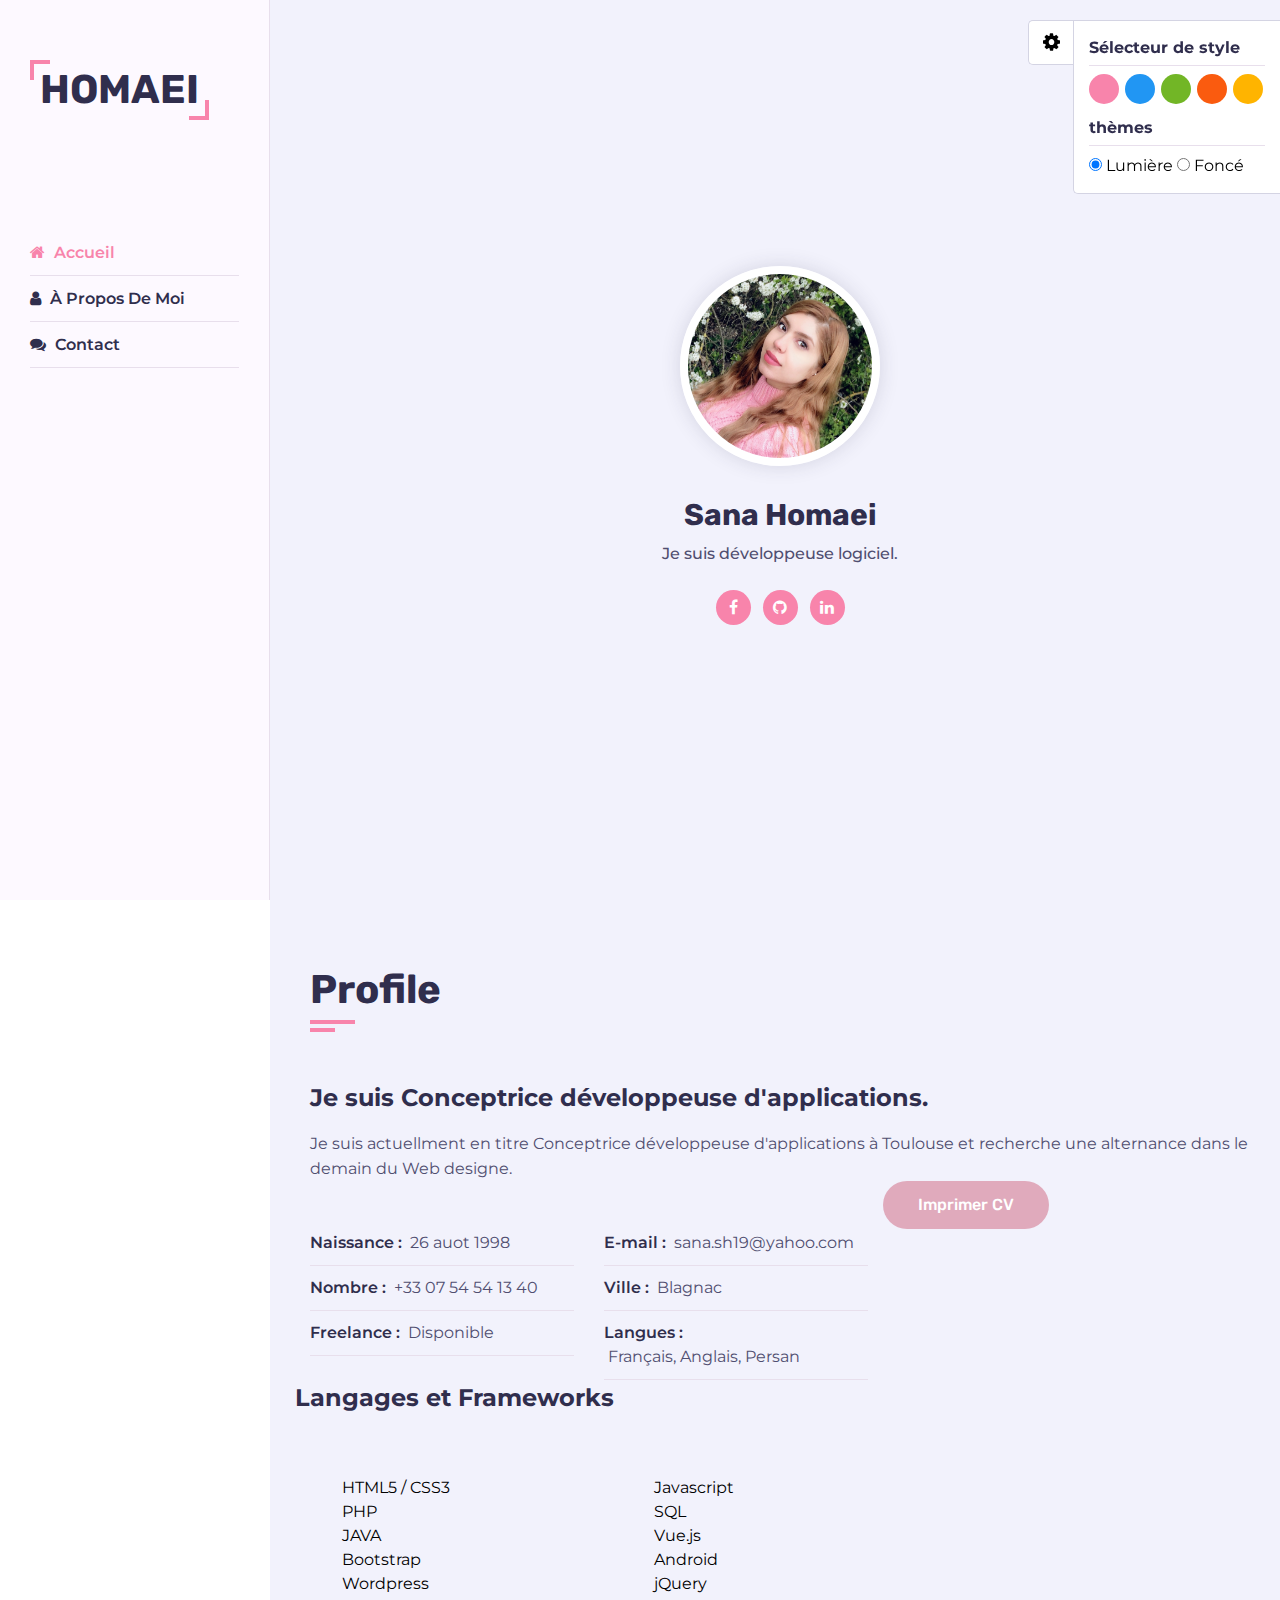
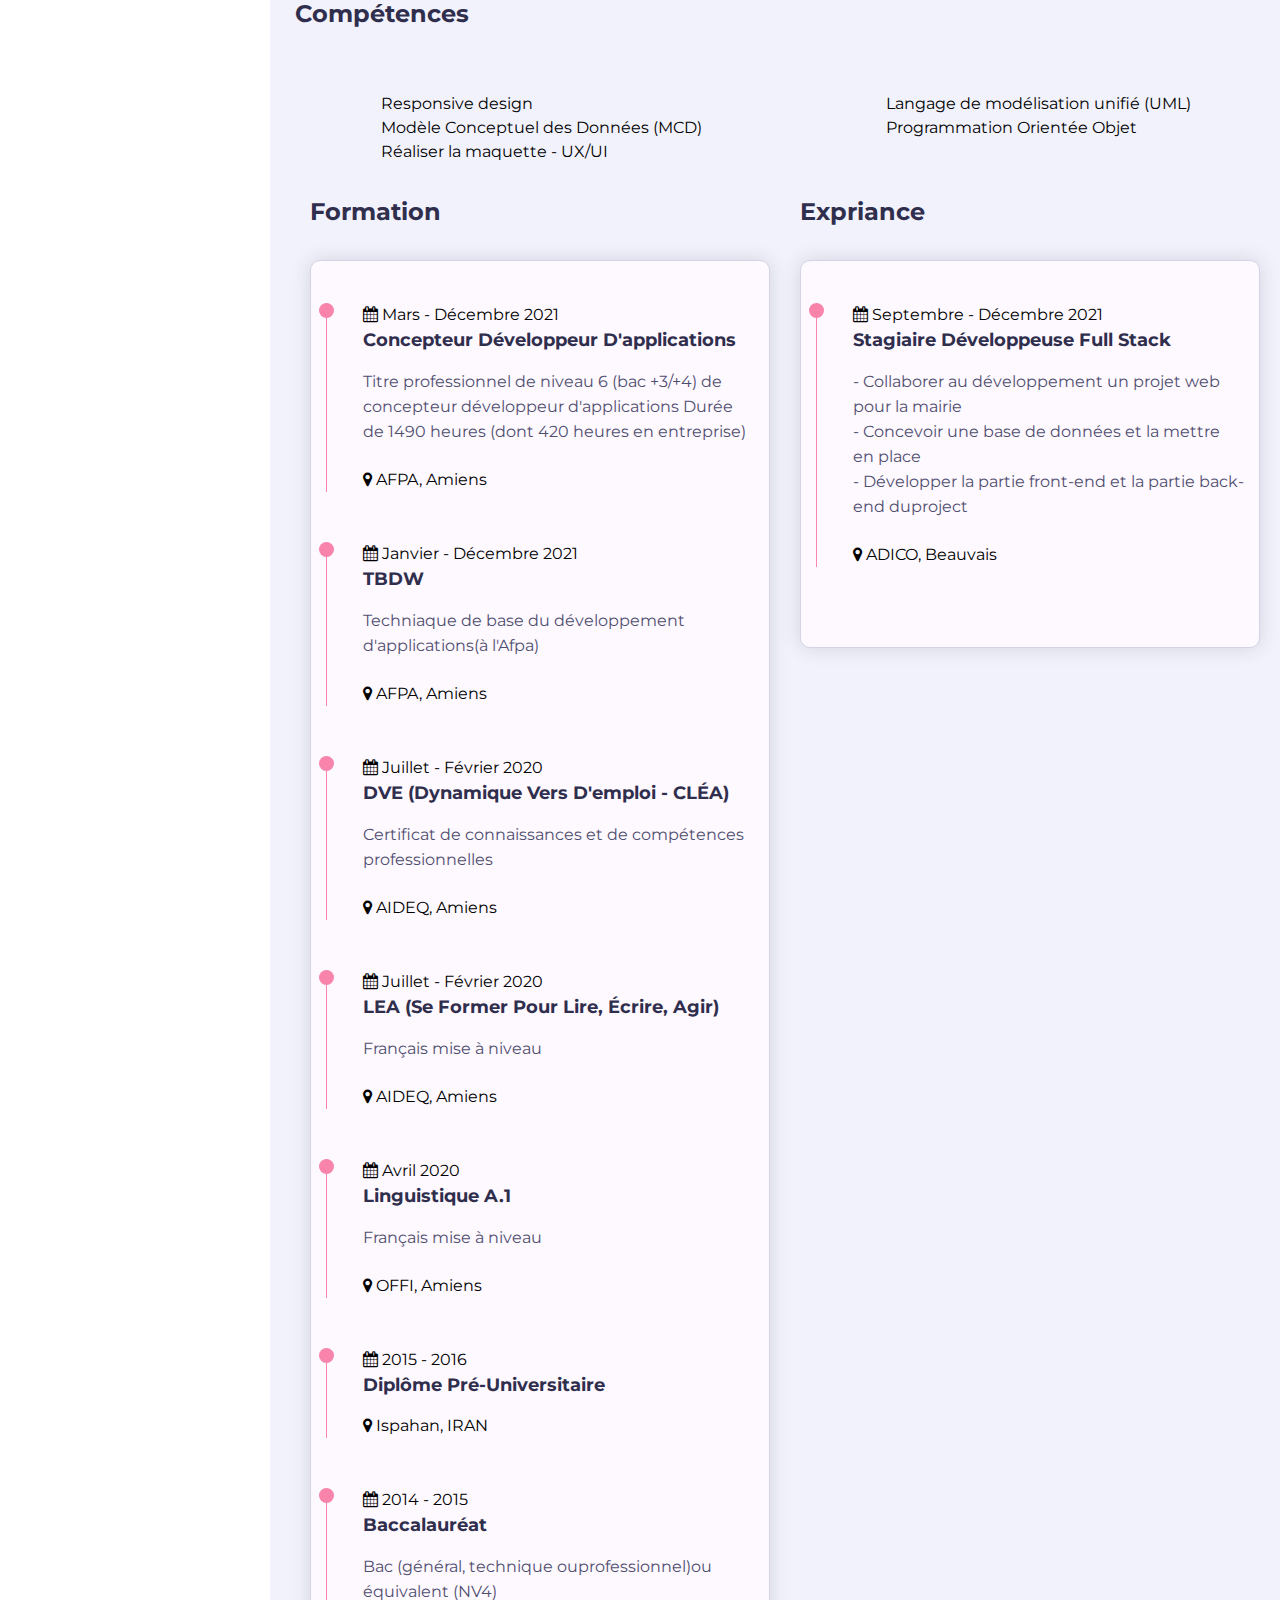
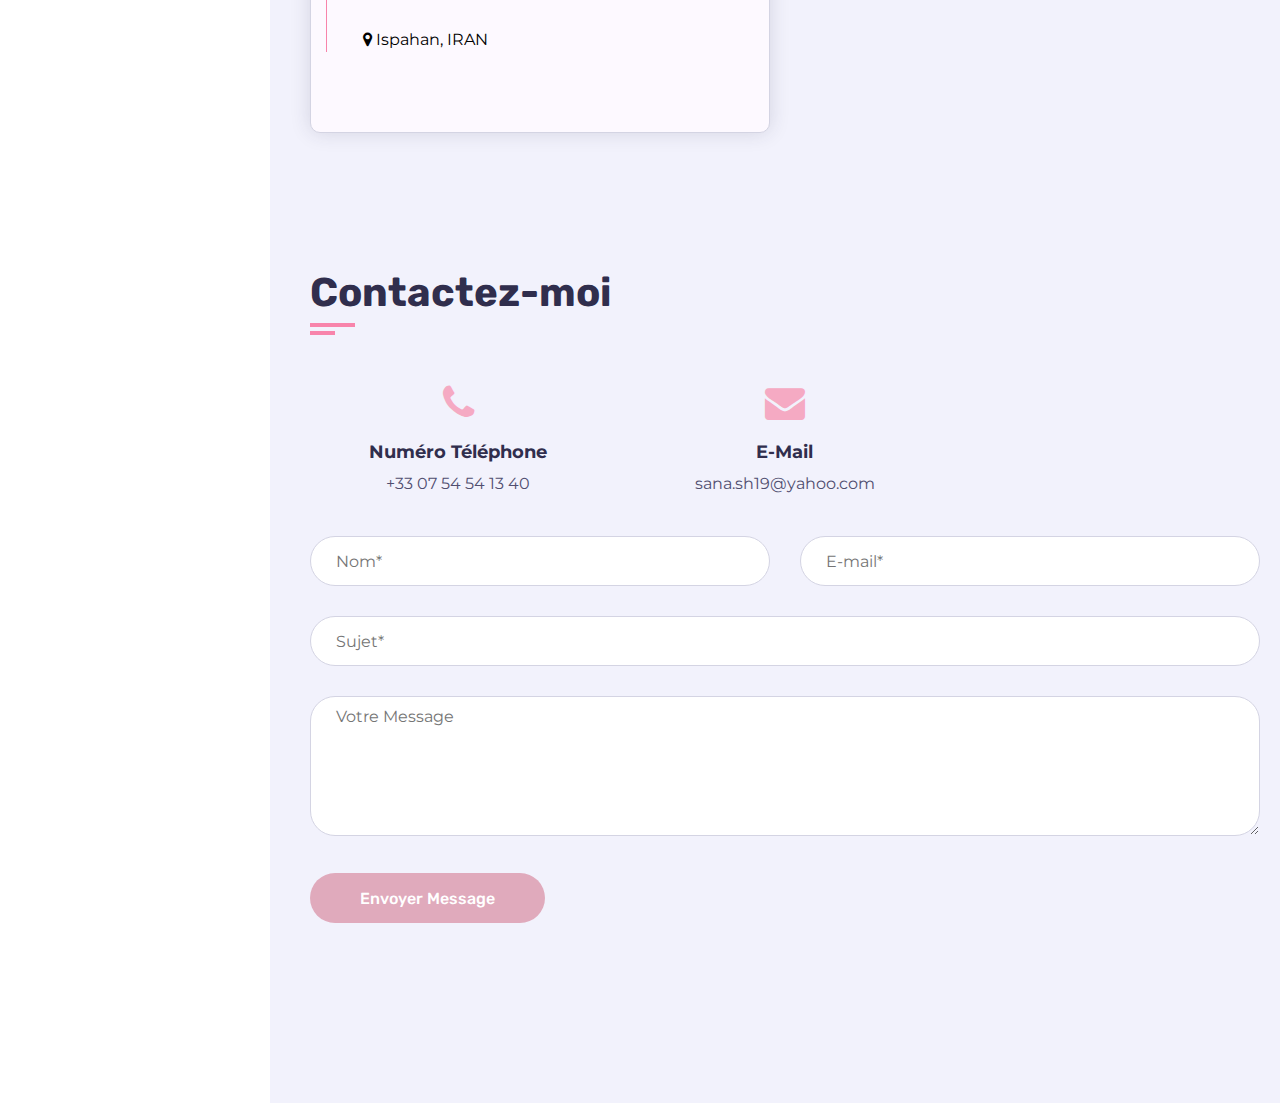
==== commit a4b83cc4: "Competency Update" ====
--- a/CV ONline 2/index.html
+++ b/CV ONline 2/index.html
@@ -4,7 +4,11 @@
     <meta charset="UTF-8">
     <meta http-equiv="X-UA-Compatible" content="IE=edge" >
     <meta name="viewport" content="width=device-width, initial-scale=1" >
-
+  
+    <!-- template Bootstrap -->
+    <link href="https://cdn.jsdelivr.net/npm/bootstrap@5.1.3/dist/css/bootstrap.min.css" rel="stylesheet" integrity="sha384-1BmE4kWBq78iYhFldvKuhfTAU6auU8tT94WrHftjDbrCEXSU1oBoqyl2QvZ6jIW3" crossorigin="anonymous">
+    <script src="https://cdn.jsdelivr.net/npm/bootstrap@5.1.3/dist/js/bootstrap.bundle.min.js" integrity="sha384-ka7Sk0Gln4gmtz2MlQnikT1wXgYsOg+OMhuP+IlRH9sENBO0LRn5q+8nbTov4+1p" crossorigin="anonymous"></script>
+    
     <!-- template css files-->
     <link rel="stylesheet" href="css/style.css" type="text/css" >
     <link rel="stylesheet" href="css/colors/pink.css" type="text/css" >
@@ -17,7 +21,7 @@
      <link rel="stylesheet" class="alternate-style" href="css/colors/yellow.css" title="yellow" type="text/css" disabled>
      <link rel="stylesheet" href="css/styleSwitcher.css" type="text/css" >
 
-    <title>CV online sana homaei</title>
+    <title>Sana HOMAEI</title>
   </head>
   <body>
     <!--main container-->
@@ -65,7 +69,7 @@
               <p>Je suis développeuse logiciel.</p>
               <div class="social-links">
                 <a href="https://www.facebook.com/sana.hm.3150" target="_blank"  title="facebook"><i class="fa fa-facebook"></i></a>
-                <a href="https://www.instagram.com/sanaaa.hm/"  target="_blank" title="instagram"><i class="fa fa-instagram"></i></a>
+                <a href="https://github.com/Sana-hm"  target="_blank" title="github"><i class="fa fa-github"></i></a>
                 <a href="http://linkedin.com/in/sana-homaei" target="_blank" title="linkdin"><i class="fa fa-linkedin"></i></a>
 
                
@@ -87,10 +91,10 @@
               <div class="about-content padd-15">
                 <div class="row">
                   <div class="about-text padd-15">
-                    <h3>Je suis concepteur développeuse d'applications.</h3>
+                    <h3>Je suis Conceptrice développeuse d'applications.</h3>
                     <p>
                       Je suis actuellment en titre Conceptrice développeuse d'applications à
-                      Toulouse.
+                      Toulouse et recherche une alternance dans le demain du Web designe.
                     </p>
                   </div>
                 </div>
@@ -100,64 +104,117 @@
                       <div class="info-item padd-15">
                         <p>Naissance : <span> 26 auot 1998</span></p>
                       </div>
+
                       <div class="info-item padd-15">
                         <p>E-mail : <span> sana.sh19@yahoo.com </span></p>
                       </div>
+
                       <div class="info-item padd-15">
                         <p>Nombre : <span>+33 07 54 54 13 40</span></p>
                       </div>
+
                       <div class="info-item padd-15">
                         <p>Ville : <span> Blagnac</span></p>
                       </div>
+
                       <div class="info-item padd-15">
                         <p>Freelance : <span> Disponible</span></p>
                       </div>
-                    </div>
-                  </div>
-
-                  <div class="skills padd-15">
+
+                      <div class="info-item padd-15">
+                        <p>Langues : <span> Français, Anglais, Persan</span></p>
+                      </div>
+
+                    </div>
+                  </div>
+
+                    <!--Telecharge CV-->
+                    <div class="row mt-5"> 
+                      <div class="col-12 padd-15">
+                     <a href="HOMAEI-sana.pdf (2).pdf" target="_blank" title="CV-PDF" class="btn">Imprimer CV</a>
+                      </div>
+                    </div>
+
+                  <div class="skills mt-5">
+                    <div class="section-title mt-5">
+                    <h3 class="title">Langages et Frameworks</h3> 
+                  </div>           
                     <div class="row">
-                      <div class="skill-item">
-                        <h4>Html5 /CSS3</h4>
-                      </div>
-                      <div class="skill-item">
-                        <h4>JAVASCRIPT</h4>
-                      </div>
-                      <div class="skill-item">
-                        <h4>PHP</h4>
-                      </div>
-                      <div class="skill-item">
-                        <h4>SQL</h4>
-                      </div>
-                      <div class="skill-item">
-                        <h4>JAVA</h4>
-                      </div>
-                      <div class="skill-item">
-                        <h4>Vue.js</h4>
-                      </div>
-                      <div class="skill-item">
-                        <h4>BOOTSTRAP</h4>
-                      </div>
-                      <div class="skill-item">
-                        <h4>Git / Github</h4>
-                      </div>
-                      <div class="skill-item">
-                        <h4>UML</h4>
-                      </div>
-                      <div class="skill-item">
-                        <h4>MCD</h4>
-                      </div>
-                      <div class="skill-item">
-                        <h4>JQUERY</h4>
-                      </div>
-                      <div class="skill-item">
-                        <h4>jQuery</h4>
-                      </div>
-                      <div class="skill-item">
-                        <h4>Responsive design</h4>
-                      </div>
-                    </div>
-                  </div>
+                     
+                      <div class="skill-item">
+                        <p>HTML5 / CSS3</p>
+                      </div>
+
+                      <div class="skill-item">
+                        <p>Javascript</p>
+                      </div>
+
+                      <div class="skill-item">
+                        <p>PHP</p>
+                      </div>
+
+                      <div class="skill-item">
+                        <p>SQL</p>
+                      </div>
+
+                      <div class="skill-item">
+                        <p>JAVA</p>
+                      </div>
+
+                      <div class="skill-item">
+                        <p>Vue.js</p>
+                      </div>
+
+                      <div class="skill-item">
+                        <p>Bootstrap</p>
+                      </div>
+
+                      <div class="skill-item">
+                        <p>Android</p>
+                      </div>
+
+                      <div class="skill-item">
+                        <p>Wordpress</p>
+                      </div>
+
+                      <div class="skill-item">
+                        <p>jQuery</p>
+                      </div>
+
+                    </div>
+                  </div>
+
+
+                  <div class="skills mb-5">
+                    <div class="section-title mt-5">
+                    <h3 class="title">Compétences</h3> 
+                  </div>           
+                    <div class="row">
+                     
+                      <div class="skill-item">
+                        <p>Responsive design</p>
+                      </div>
+
+                      <div class="skill-item">
+                        <p>Langage de modélisation unifié (UML)</p>
+                      </div>
+
+                      <div class="skill-item">
+                        <p>Modèle Conceptuel des Données (MCD)</p>
+                      </div>
+
+                      <div class="skill-item">
+                        <p>Programmation Orientée Objet</p>
+                      </div>
+
+                      <div class="skill-item">
+                        <p>Réaliser la maquette - UX/UI</p>
+                      </div>
+                    </div>
+                  </div>
+
+
+
                 </div>
 
         <div class="row">
@@ -370,9 +427,10 @@
         </label>
     </div>
     <!-- live style switcher end -->
-  
-
-
+
+      <!-- template Bootstrap -->
+    <script src="https://cdn.jsdelivr.net/npm/@popperjs/core@2.10.2/dist/umd/popper.min.js" integrity="sha384-7+zCNj/IqJ95wo16oMtfsKbZ9ccEh31eOz1HGyDuCQ6wgnyJNSYdrPa03rtR1zdB" crossorigin="anonymous"></script>
+    <script src="https://cdn.jsdelivr.net/npm/bootstrap@5.1.3/dist/js/bootstrap.min.js" integrity="sha384-QJHtvGhmr9XOIpI6YVutG+2QOK9T+ZnN4kzFN1RtK3zEFEIsxhlmWl5/YESvpZ13" crossorigin="anonymous"></script>
 
     <!-- template JAVASCRIPT -->
     <script src="js/script.js"></script>
--- a/CV ONline 2/css/style.css
+++ b/CV ONline 2/css/style.css
@@ -322,10 +322,10 @@
 }
 
 .about .about-content .skills {
-  -ms-flex: 0 0 40%;
+  /* -ms-flex: 0 0 40%;
   flex: 0 0 40%;
   max-width: 40%;
-  margin-top: 40px;
+  margin-top: 40px; */
 }
 .about .about-content .skills .skill-item {
   -ms-flex: 0 0 40%;
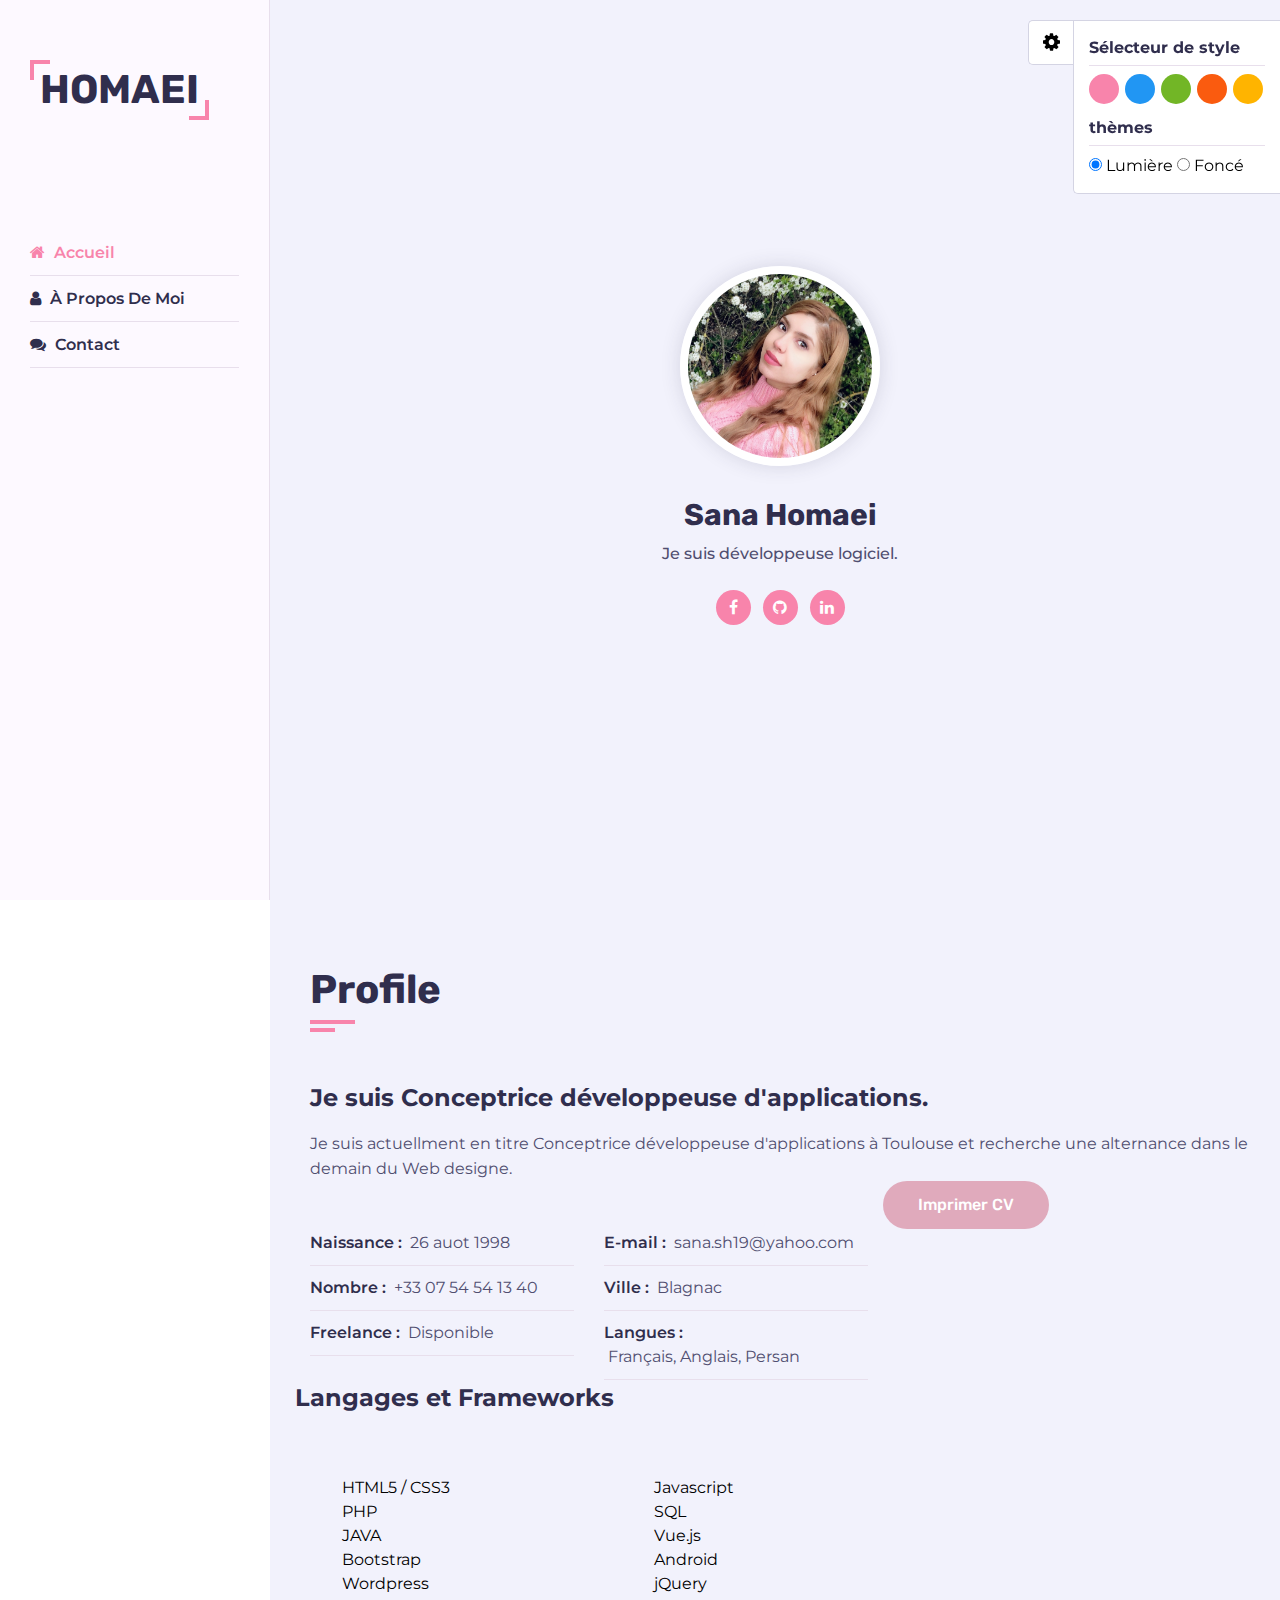
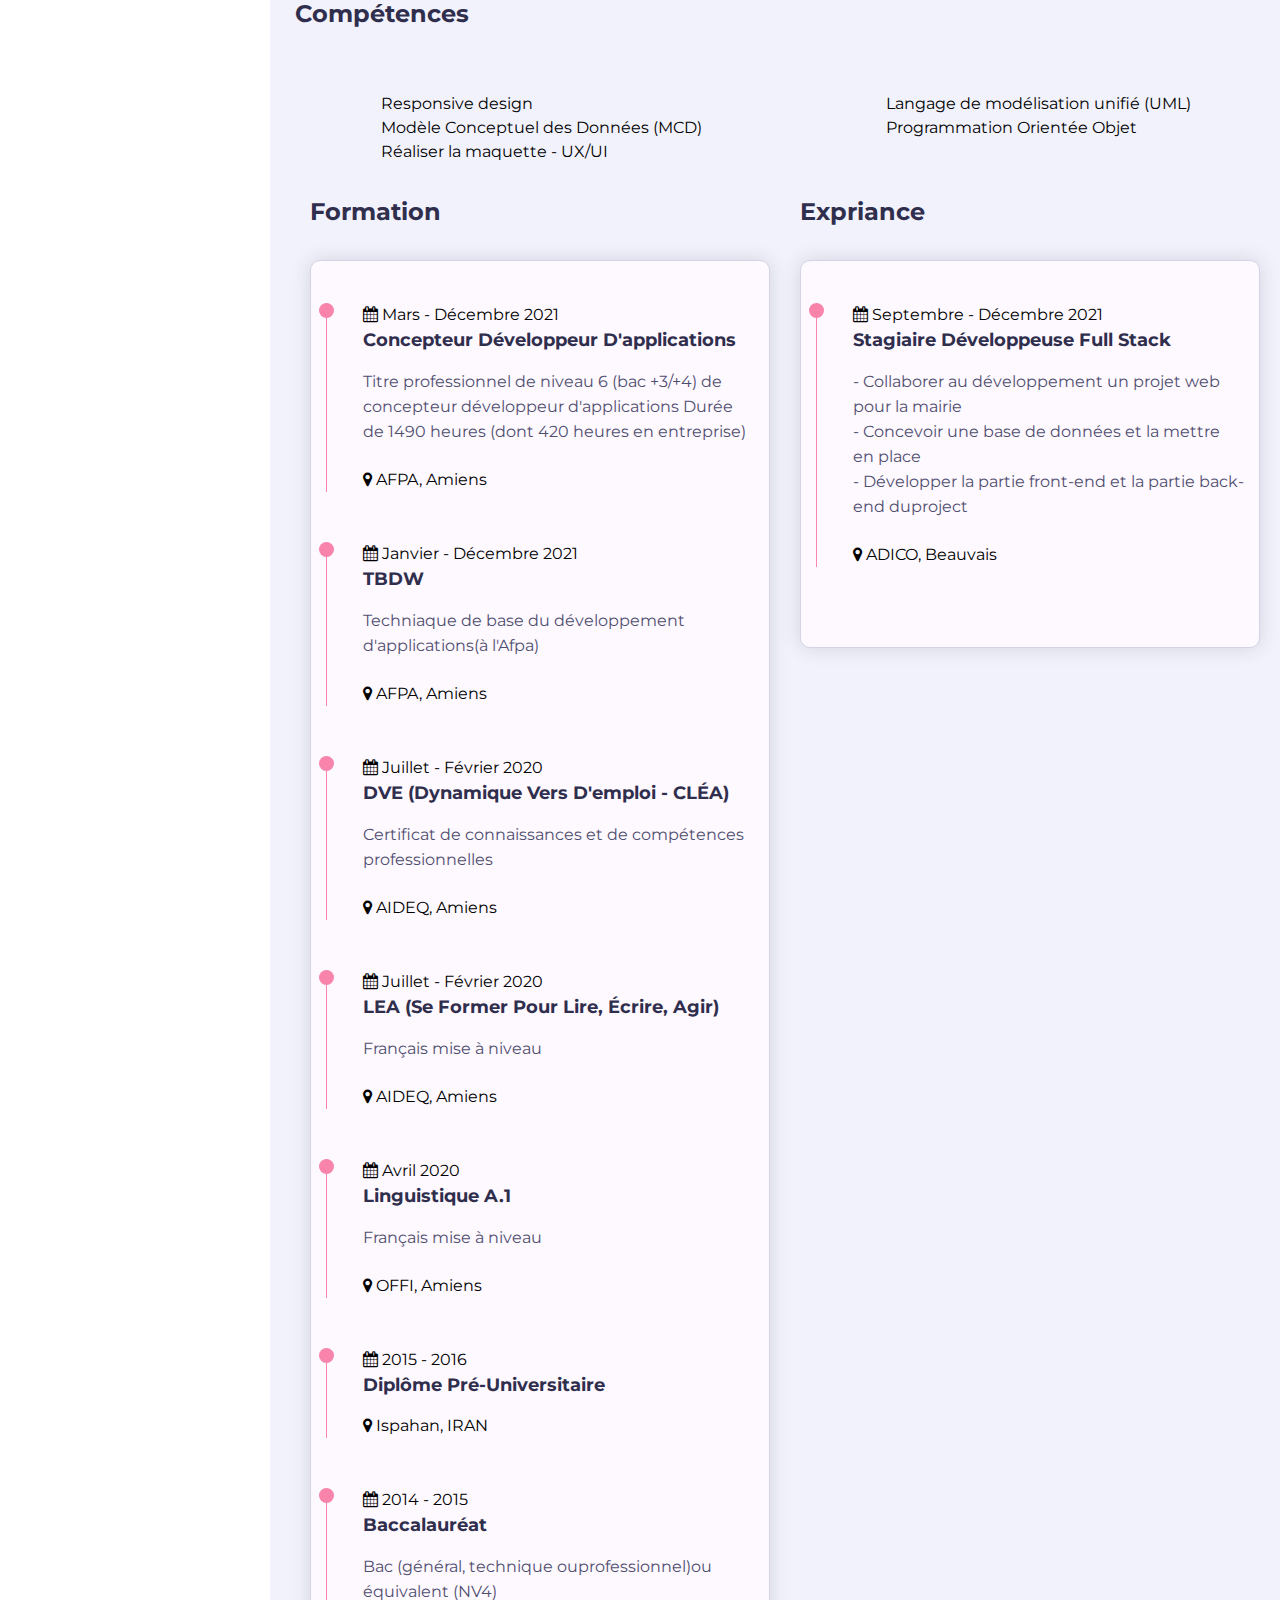
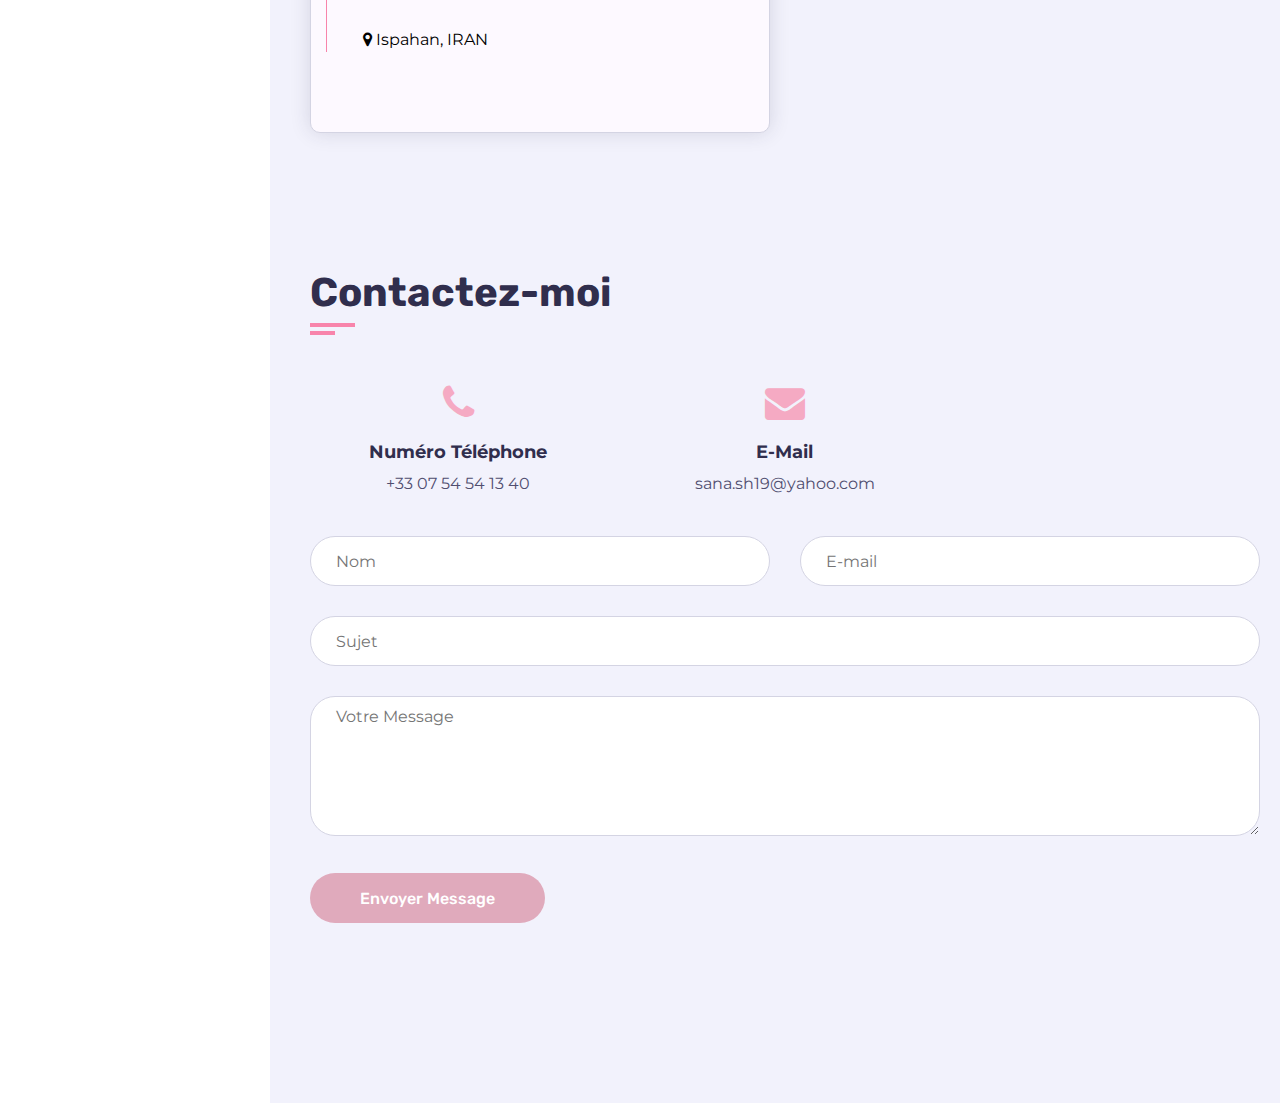
==== commit 984980da: "Responsive Update" ====
--- a/CV ONline 2/index.html
+++ b/CV ONline 2/index.html
@@ -39,7 +39,7 @@
           <span></span>
         </div>
         <!--navbar-->
-        <ul class="nav">
+        <ul class="nav navbar .navbar-toggler">
           <li>
             <a href="#" class="active"><i class="fa fa-home"></i> Accueil</a>
           </li>
@@ -55,9 +55,9 @@
       </div>
       <!--End Aside-->
       <!-- main content -->
-      <div class="main-content">
+      <div class="main-content col-sm-12 ">
         <!--home section-->
-        <section class="home section">
+        <section class="home section col-sm-12 col-xs-12">
           <div class="container">
             <div class="intro">
               <img
@@ -359,26 +359,26 @@
                   <div class="row">
                     <div class="form-item col-6 padd-15">
                       <div class="form-group">
-                        <input type="text" class="form-control" placeholder="Nom*"> 
+                        <input type="text" class="form-control" placeholder="Nom"> 
                      </div>
                   </div>
                   <div class="form-item col-6 padd-15">
                     <div class="form-group">
-                      <input type="text" class="form-control" placeholder="E-mail*"> 
+                      <input type="text" class="form-control" placeholder="E-mail" required> 
                    </div>
                 </div>
                   </div>
                   <div class="row"> 
                     <div class="form-item col-12 padd-15">
                       <div class="form-group">
-                        <input type="text" class="form-control" placeholder="Sujet*"> 
+                        <input type="text" class="form-control" placeholder="Sujet"> 
                      </div>
                   </div>
                 </div>
                   <div class="row"> 
                     <div class="form-item col-12 padd-15">
                       <div class="form-group">
-                        <textarea class="form-control" placeholder="Votre Message"></textarea>
+                        <textarea class="form-control" placeholder="Votre Message" required></textarea>
                      </div>
                   </div>
                 </div>
